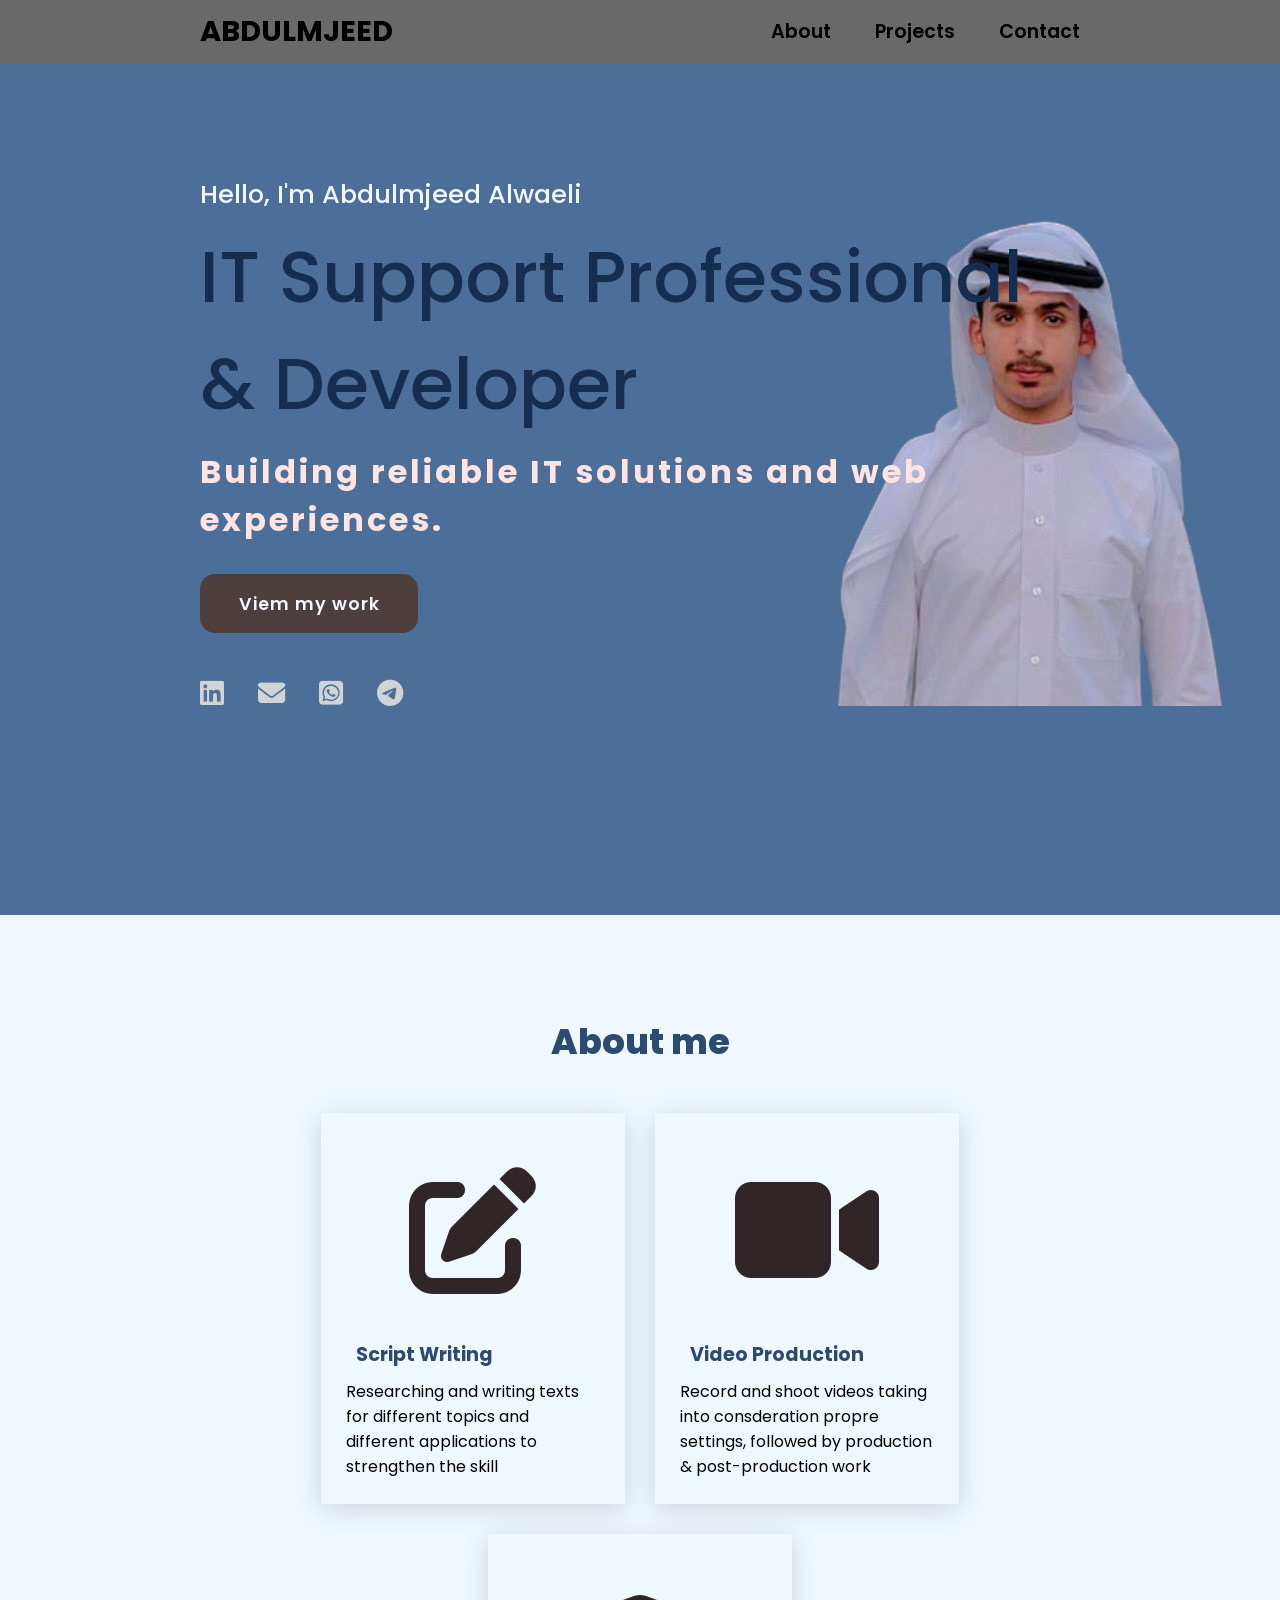
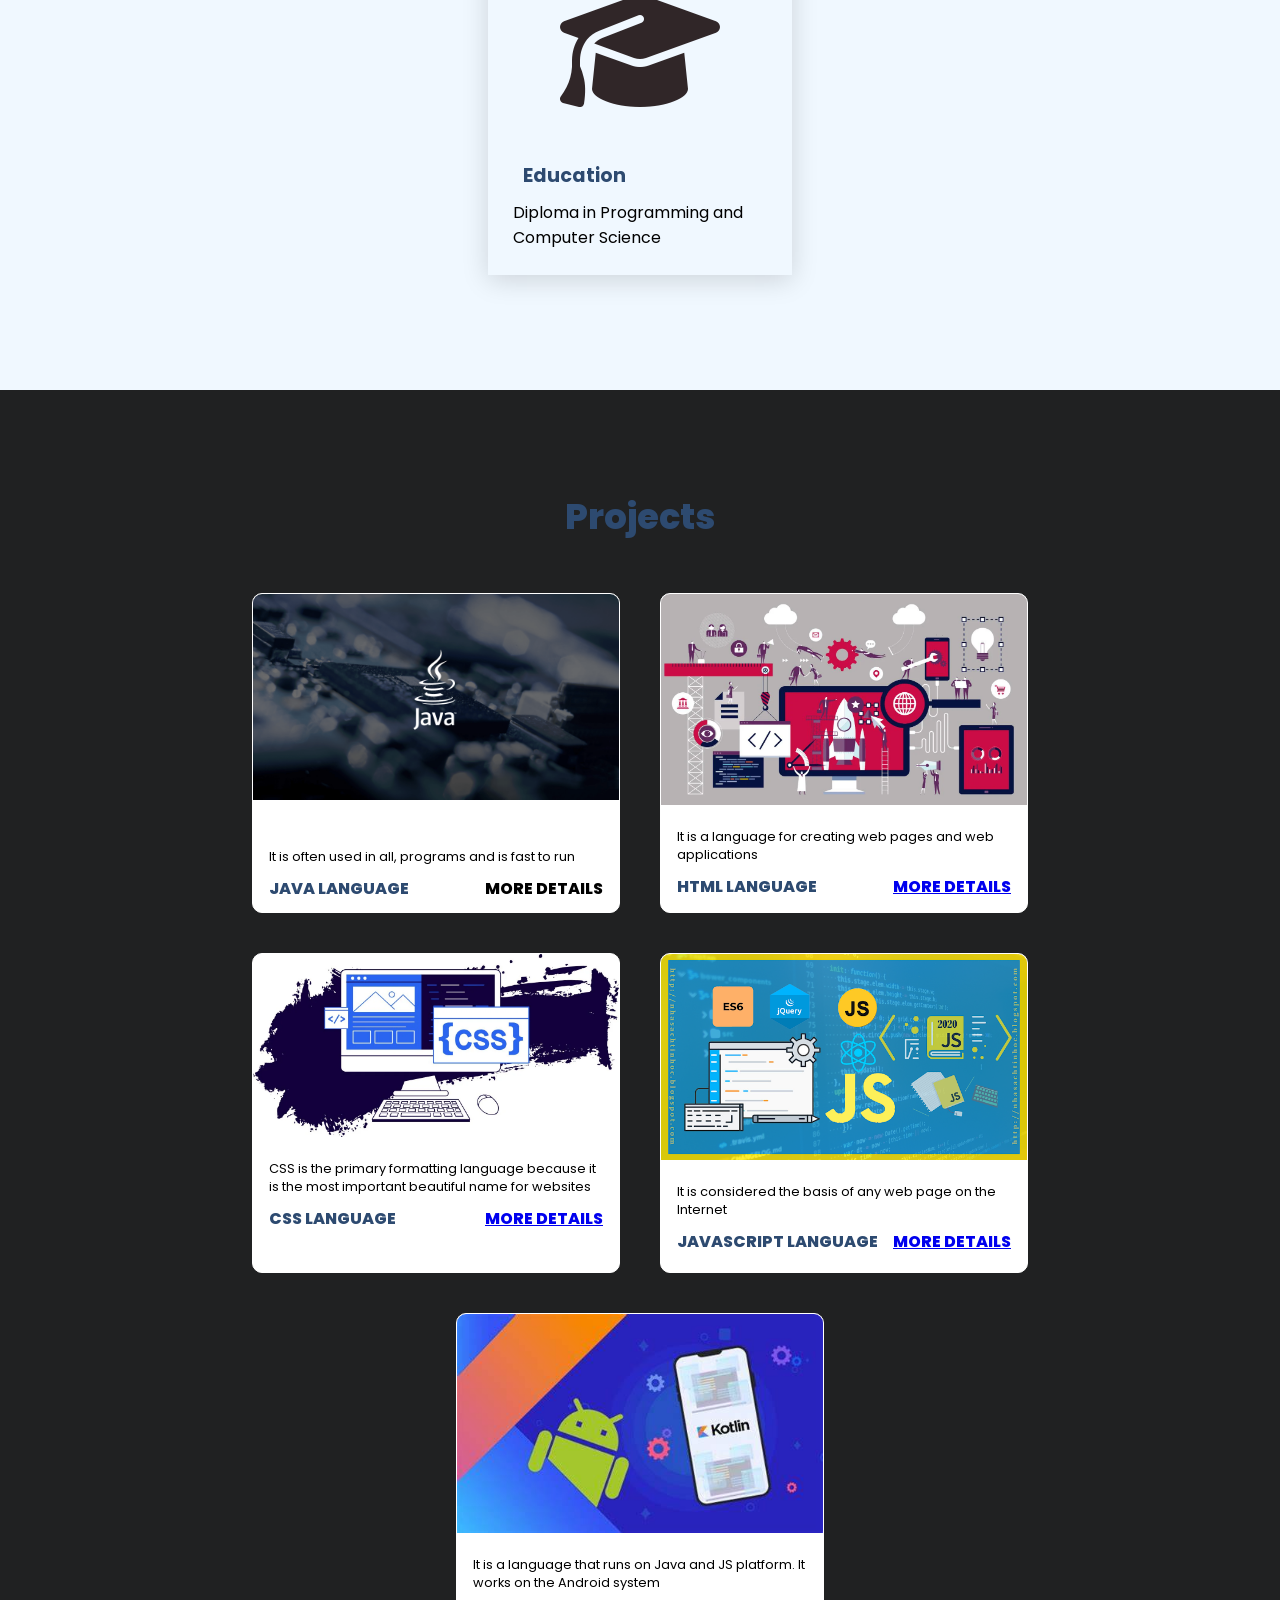
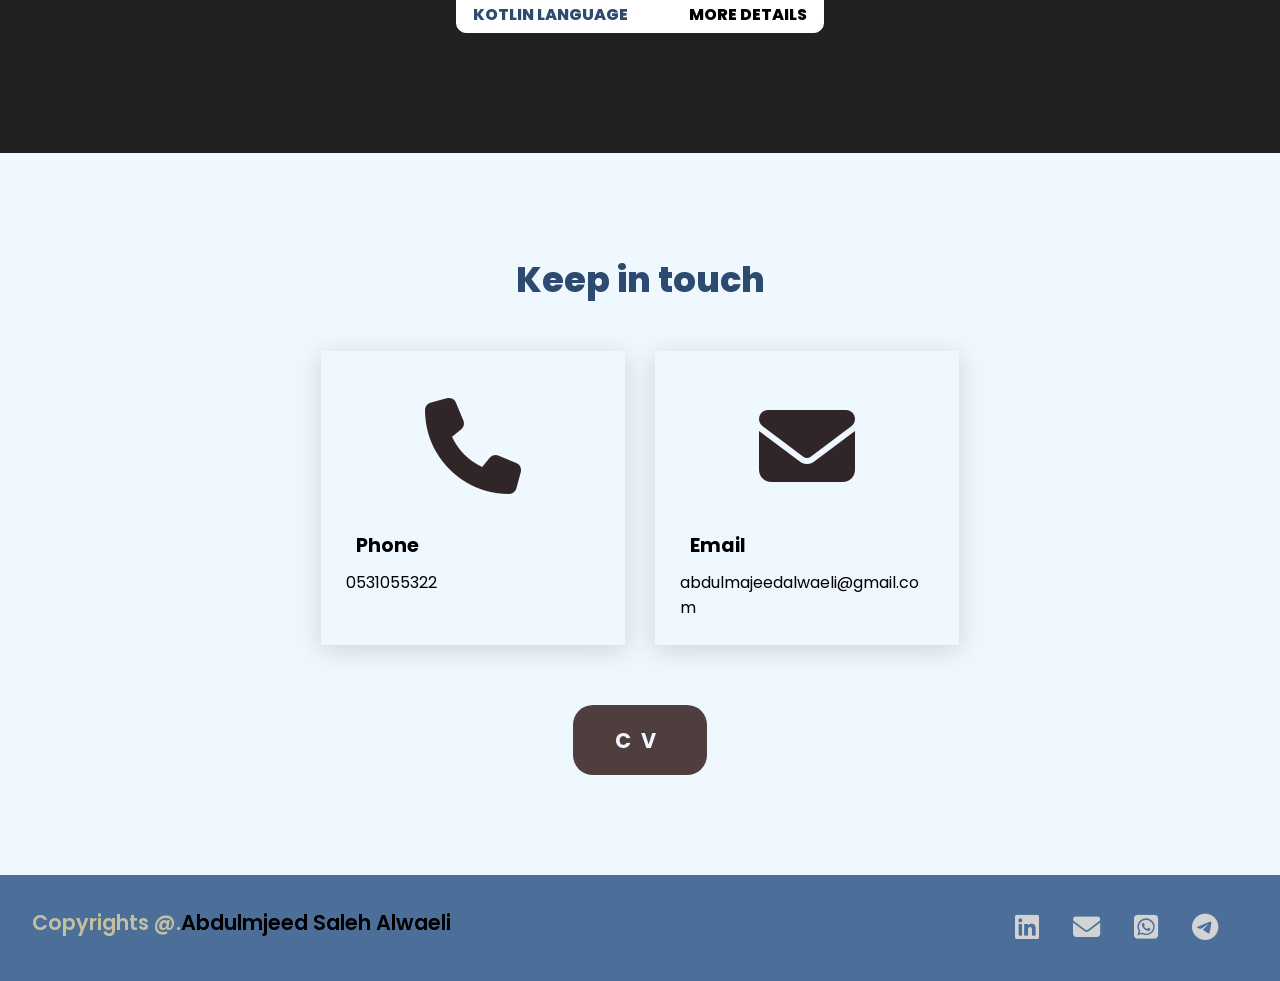
==== index.html @ e703daa0 "Update index.html" ====
<!DOCTYPE html>
<html lang="en">
<head>
    <meta charset="UTF-8">
    <meta name="viewport" content="width=device-width, initial-scale=1.0">
    <link rel="stylesheet" href="https://cdnjs.cloudflare.com/ajax/libs/font-awesome/6.4.2/css/all.min.css">
    <link rel="stylesheet" href="style.css">
    <title>Abdulmjeed</title>
</head>
<body>
    <header>
         <a href="#" class="logo">Abdulmjeed</a>
         <nav class="navigation">
            <a href="#About_me">About</a>
            <a href="#projects">Projects</a>
            <a href="#contact">Contact</a>
         </nav>
    </header>
    <section class="main">
        <br>
        <br>
        <div>
            <br>
            <br>
            <br>
            <h2>Hello, I'm Abdulmjeed Alwaeli<br> <span>IT Support Professional & Developer</span></h2>
            <h3>Building reliable IT solutions and web experiences.</h3>

            <a href="#projects" class="main-btn">Viem my work</a>
            <div class="social-icons">
                <a href="https://www.linkedin.com/in/%D8%B9%D8%A8%D8%AF%D8%A7%D9%84%D9%85%D8%AC%D9%8A%D8%AF-%D8%A7%D9%84%D9%88%D8%A7%D8%A6%D9%84%D9%8A-6238b0213?utm_source=share&utm_campaign=share_via&utm_content=profile&utm_medium=ios_app"><i class="fa-brands fa-linkedin" ></i></a>
                <a href="mailto:abdulmajeedalwaeli@gmail.com"><i class="fa-solid fa-envelope"></i></a>
                <a href="https://iwtsp.com/966531055322"><i class="fa-brands fa-square-whatsapp"></i></a>
                <a href="https://t.me/Abdulmjeed6"><i class="fa-brands fa-telegram"></i></a>
            </div>
            <br>
            <br>
            <br>
            <br>
        </div>
    </section>

    <section class="cards" id="About_me">
        <h2 class="title">About me</h2>
        <div class="content">
            <div class="card">
                <div class="icon">
                    <i class="fas fa-edit"></i>
                </div>
                <div class="info">
                    <h3>Script Writing</h3>
                    <p>Researching and writing texts for different topics and
                         different applications to strengthen the skill
                    </p>
                </div>
            </div>
            <div class="card">
                <div class="icon">
                    <i class="fas fa-video"></i>
                </div>
                <div class="info">
                    <h3>Video Production</h3>
                    <p>Record and shoot videos taking into consderation propre settings,
                        followed by production & post-production work
                    </p>
                </div>
            </div>
            <div class="card">
                <div class="icon">
                    <i class="fas fa-graduation-cap"></i>
                </div>
                <div class="info">
                    <h3>Education</h3>
                    <p>Diploma in Programming and Computer Science</p>
                </div>
            </div>
        </div>
    </section>

    <section class="projects" id="projects">
        <h2 class="title">Projects</h2>
        <div class="content">
            <div class="project-card">
                <div class="project-image">
                    <img src="Java.png"/>
                </div> <br>
                <div class="project-info">
                    <p class="project-category">It is often used in all, programs and is fast to run</p>
                    <strong class="project-title">
                        <span>JAVA language</span>
                        <a href="" class="more-details">More details</a>
                    </strong>
                </div>
            </div>
     
            <div class="project-card">
                <div class="project-image">
                    <img src="kkkkkk.webp"/>
                </div>
                <div class="project-info">
                    <p class="project-category">It is a language for creating web pages and web applications</p>
                    <strong class="project-title">
                        <span>HTML language</span>
                        <a href="https://github.com/Abdulmjee/adbulmjed">More details</a>
                    </strong>
                </div>
            </div>  
            
            <div class="project-card">
                <div class="project-image">
                    <img src="css.webp"/>
                </div>
                <div class="project-info">
                    <p class="project-category">CSS is the primary formatting language because it is the most important beautiful name for websites</p>
                    <strong class="project-title">
                        <span>CSS language</span>
                        <a href="https://github.com/Abdulmjee/adbulmjed">More details</a>
                    </strong>
                </div>
            </div>   
            
            <div class="project-card">
                <div class="project-image">
                    <img src="Js.png"/>
                </div>
                <div class="project-info">
                    <p class="project-category">It is considered the basis of any web page on the Internet</p>
                    <strong class="project-title">
                        <span>JavaScript language</span>
                        <a href="https://github.com/Abdulmjee/adbulmjed">More details</a>
                    </strong>
                </div>
            </div>     
            
            <div class="project-card">
                <div class="project-image">
                    <img src="kot.jpg"/>
                </div>
                <div class="project-info">
                    <p class="project-category">It is a language that runs on Java and JS platform. It works on the Android system</p>
                    <strong class="project-title">
                        <span> Kotlin language</span>
                        <a href="https://stackoverflow.com" class="more-details">More details</a>
                    </strong>
                </div>
            </div>
        </div>
    </section>

    <section class="cards contact" id="contact">
        <h2 class="title">Keep in touch</h2>

        <div class="content">
            <div class="card">
                <div class="icon">
                    <i class="fa-solid fa-phone"></i>
                </div>
                <div class="info">
                    <h3>Phone</h3>
                    <p>0531055322</p>
                </div>
            </div>
            <div class="card">
                <div class="icon">
                    <i class="fas fa-envelope"></i>
                </div>
                <div class="info">
                    <h3>Email</h3>
                    <p>abdulmajeedalwaeli@gmail.com</p>
                </div>
            </div>
        </div>
        <br>
        <div class="cv-btn-wrap">
            <input type="button" id="button" value="CV" class="botton" onclick="openCV()">
        </div>
    </section>

    <footer class="footer">
        <p class="footer-title">Copyrights @.<span>Abdulmjeed Saleh Alwaeli</span></p>
        <div class="social-icons">
            <a href="https://www.linkedin.com/in/%D8%B9%D8%A8%D8%AF%D8%A7%D9%84%D9%85%D8%AC%D9%8A%D8%AF-%D8%A7%D9%84%D9%88%D8%A7%D8%A6%D9%84%D9%8A-6238b0213?utm_source=share&utm_campaign=share_via&utm_content=profile&utm_medium=ios_app"><i class="fa-brands fa-linkedin" ></i></a>
            <a href="mailto:abdulmajeedalwaeli@gmail.com"><i class="fa-solid fa-envelope"></i></a>
            <a href="https://iwtsp.com/966531055322"><i class="fa-brands fa-square-whatsapp"></i></a>
            <a href="https://t.me/Abdulmjeed6"><i class="fa-brands fa-telegram"></i></a>
        </div>
    </footer>

    <!-- النافذة المنبثقة للسيرة الذاتية -->
    <div id="cvModal" onclick="if(event.target===this) closeCV()">
        <div class="cv-box">
            <div class="cv-top-bar">
                <button type="button" class="cv-print-btn" onclick="window.print()">Print / Save PDF</button>
                <span class="cv-close-btn" onclick="closeCV()">&times;</span>
            </div>

            <div class="cv-head">
                <h1>Abdulmajeed Alwaeli</h1>[cite: 1]
                <div class="sub">IT Support Technician | Technical Troubleshooting | Programming</div>[cite: 1]
                <div class="info-line">
                    Riyadh, Saudi Arabia | Mob: +966 531055322 | Email: <a href="mailto:abdulmajeedalwaeli@gmail.com">abdulmajeedalwaeli@gmail.com</a> | LinkedIn: <span style="color: #1a56db; text-decoration: underline;">linkedin.com/Abdulmajeed Alwaeli</span> | Github: <span style="color: #1a56db; text-decoration: underline;">linkedin.com/Abdulmajeed Alwaeli</span> | Personal website: <span style="color: #1a56db; text-decoration: underline;">linkedin.com/Abdulmajeed Alwaeli</span>[cite: 1]
                </div>
            </div>

            <div class="cv-sec">
                <div class="cv-sec-title">Professional Summary</div>[cite: 1]
                <p>
                    IT Support Technician with hands-on experience supporting workplace hardware, software, networks, and end users at Cloud Solution Company in Riyadh. Resolves more than 50 of daily support tickets within agreed service-level agreements (SLAs), while maintaining IT documentation and contributing to infrastructure upgrades. Holds a diploma in Programming and Computer Science and develops applications using Kotlin and Java, with a focus on growing in IT support and software development in Riyadh.[cite: 1]
                </p>
            </div>

            <div class="cv-sec">
                <div class="cv-sec-title">Professional Experience</div>[cite: 1]
                
                <div class="cv-job">IT Support Technician | Cloud Solution Company | Riyadh, Saudi Arabia | April 2025 – Present</div>[cite: 1]
                <ul>
                    <li>Troubleshoot hardware, software, and network issues across departments to restore day-to-day user operations.</li>[cite: 1]
                    <li>Resolve more than 50 of daily support tickets within service-level agreement (SLA) targets, supporting timely issue closure.</li>[cite: 1]
                    <li>Configure user accounts, operating systems, email tools, and enterprise applications to enable employees to work effectively.</li>[cite: 1]
                    <li>Maintain IT support documentation and perform routine system maintenance to support issue tracking and operational continuity.</li>[cite: 1]
                    <li>Participate in IT infrastructure upgrades and coordinate end-user support during system changes.</li>[cite: 1]
                    <li>Monitor IT infrastructure, servers, and network performance using Zabbix and Grafana dashboards to proactively detect and resolve system issues.</li>[cite: 1]
                    <li>Prepare and present weekly and monthly IT performance reports tracking support tickets to improve service delivery using Assyst.</li>[cite: 1]
                </ul>

                <div class="cv-job">Programming & Networking Trainee | Dalil Business Services Company | Riyadh, Saudi Arabia | December 2022 – February 2023</div>[cite: 1]
                <ul>
                    <li>Diagnosed basic network connectivity problems and practiced core networking tasks in a supervised training environment.</li>[cite: 1]
                    <li>Completed practical programming assignments and assisted with system software installation and configuration.</li>[cite: 1]
                </ul>

                <div class="cv-job">Sales Associate – Telecommunications | Al-Masralat Company | Riyadh, Saudi Arabia | December 2017 – January 2019</div>[cite: 1]
                <ul>
                    <li>Assisted retail customers with telecommunications products and mobile services, addressing inquiries and service needs.</li>[cite: 1]
                    <li>Supported daily sales transactions and store operations to keep customer service processes running.</li>[cite: 1]
                </ul>
            </div>

            <div class="cv-sec">
                <div class="cv-sec-title">Education</div>[cite: 1]
                <ul>
                    <li><strong>Diploma in Programming and Computer Science | Prince Sattam bin Abdulaziz University | Riyadh, Saudi Arabia</strong></li>[cite: 1]
                    <li>Applied programming languages in multiple academic projects.</li>[cite: 1]
                </ul>
            </div>

            <div class="cv-sec">
                <div class="cv-sec-title">Professional Training & Certifications</div>[cite: 1]
                <ul>
                    <li><strong>Nexthink Certified IT Support Professional</strong></li>[cite: 1]
                    <li><strong>Android Development with Kotlin (60 Hours)</strong> | Tuwaiq Academy & Ministry of Communications and Information Technology (MCIT)</li>[cite: 1]
                    <li><strong>Volunteer Work</strong> | Prince Sattam bin Abdulaziz University | Received a Certificate of Appreciation for volunteer participation.</li>[cite: 1]
                    <li><strong>Fundamentals of Networking</strong> | Prince Sattam bin Abdulaziz University</li>[cite: 1]
                    <li><strong>Introduction to Programming</strong> | Prince Sattam bin Abdulaziz University</li>[cite: 1]
                    <li><strong>The Saudi Electronic Crimes System</strong> | Imam Abdulrahman Bin Faisal University</li>[cite: 1]
                    <li><strong>Cybersecurity and Protection from Electronic Attacks</strong></li>[cite: 1]
                    <li><strong>Cybersecurity: Concepts and Risks</strong> | University of Bisha</li>[cite: 1]
                    <li><strong>Data Analysis Using Excel</strong> | University of Bisha</li>[cite: 1]
                    <li><strong>Google Applications</strong> | University of Bisha</li>[cite: 1]
                </ul>
            </div>

            <div class="cv-sec">
                <div class="cv-sec-title">Selected Projects</div>[cite: 4]
                <ul>
                    <li><strong>Software Portfolio (GitHub):</strong> Built mobile and desktop applications using Kotlin and Java, focusing on modular code structure, data handling, and version control.</li>[cite: 1, 4]
                    <li><strong>Personal Portfolio Website:</strong> Published a personal project website.</li>[cite: 4]
                </ul>
            </div>

            <div class="cv-sec">
                <div class="cv-sec-title">References</div>[cite: 1]
                <ul>
                    <li><strong>Dr. Mohamed El Shabrawy from Prince Sattam University</strong> | Mobile: 0502308713</li>[cite: 1]
                    <li><strong>Engineer Ahmed from Tawq Academy</strong> | Mobile: 0594273621</li>[cite: 1]
                    <li><strong>Engineer Mohammed Ahmed at Dalil Business Services Company</strong> | Mobile: 0555873010</li>[cite: 1]
                    <li><strong>Professor Muath Al-Qahtani at Wall Street Institute</strong> | Mobile: 0566275739</li>[cite: 1]
                </ul>
            </div>

            <div class="cv-sec">
                <div class="cv-sec-title">Key Skills</div>[cite: 1]
                <ul>
                    <li><strong>IT SUPPORT:</strong> Technical Support | Hardware Troubleshooting | Software Troubleshooting | Network Connectivity | Network Administration | Operating Systems | OS Deployment | User Account Configuration | IT Documentation | System Maintenance | Support Ticket Resolution | SLA Compliance</li>[cite: 1]
                    <li><strong>PROGRAMMING & TOOLS:</strong> Java | Kotlin | Python | JavaScript | HTML | CSS | SQL | Android Studio | Visual Studio Code | Maven | Git | GitHub | Microsoft Office</li>[cite: 1]
                    <li><strong>SYSTEM MONITORING:</strong> Zabbix | Grafana | System Health & Performance Tracking</li>[cite: 1]
                    <li><strong>PROFESSIONAL:</strong> Problem Solving | Teamwork | Technical Communication | Team Leadership | Adaptability</li>[cite: 1]
                </ul>
            </div>

            <div class="cv-sec">
                <div class="cv-sec-title">Languages</div>[cite: 1]
                <ul>
                    <li><strong>Arabic</strong></li>[cite: 1]
                    <li><strong>English</strong></li>[cite: 1]
                </ul>
            </div>
        </div>
    </div>

    <script>
        function openCV() {
            document.getElementById("cvModal").style.display = "block";
            document.body.style.overflow = "hidden";
        }

        function closeCV() {
            document.getElementById("cvModal").style.display = "none";
            document.body.style.overflow = "auto";
        }
    </script>
</body>
</html>
---- style.css ----
@import url('https://fonts.googleapis.com/css2?family=Poppins:ital,wght@0,100;0,200;0,300;0,400;0,500;0,600;0,700;0,800;0,900;1,100;1,200;1,300;1,400;1,500;1,600;1,700;1,800;1,900&display=swap');

body{
    background-color: #4c6f9a;
}

*{
    font-family: 'Poppins', sans-serif;
    margin: 0;
    padding: 0;
    box-sizing: border-box;
    scroll-behavior: smooth;
}

header{
    background-color: dimgray;
    width: 100%;
    position: fixed;
    z-index: 999;
    display: flex;
    justify-content: space-between;
    align-items: center;
    padding: 10px 200px;
}

.logo{
    text-decoration: none;
    color: black;
    text-transform: uppercase;
    font-weight: 700;
    font-size: 1.8em;
}

.navigation a{
    color: black;
    text-decoration: none;
    font-size: 1.2em;
    font-weight: 600;
    padding-left: 40px;
}

.navigation a:hover{
    color: aquamarine;
}

section{
    padding: 100px 200px;
}

.main{
    width: 100%;
    min-height: 10vh;
    display: flex;
    align-items: center;
    background: url(mmdd.png) no-repeat;
    background-position: right center;
    background-attachment: fixed;
}

.main h2{
    color: aliceblue;
    font-size: 1.6em;
    font-weight: 500;
}

.main h2 span{
    display: inline-block;
    margin-top: 10px;
    color: #152e4f;
    font-size: 2.8em;
    font-weight: 500;
}

.main h3{
    color: mistyrose;
    font-size: 2em;
    font-weight: 700;
    letter-spacing: 3px;
    margin-top: 10px;
    margin-bottom: 30px;
}

.main-btn{
    color: aliceblue;
    background-color: rgb(78, 62, 62);
    text-decoration: none;
    font-size: 1.1em;
    font-weight: 600;
    display: inline-block;
    padding: 0.9375em 2.1875em;
    letter-spacing: 1px;
    border-radius: 15px;
    margin-bottom: 40px;
    transition: 0.10s ease;
}

.main-btn:hover{
    background-color: rgb(48, 38, 40);
    transform: scale(1.1);
}

.social-icons a{
    color: #d1d3d5;
    font-size: 1.7em;
    padding-right: 30px;
}

.cv-btn-wrap{
    display: flex;
    justify-content: center;
    margin-top: 20px;
}

.botton{
    text-decoration: none;
    text-transform: uppercase;
    color: aliceblue;
    background-color: rgb(78, 62, 62);
    font-size: 1.3em;
    font-weight: 700;
    display: inline-block;
    padding: 0.9375em 2em;
    letter-spacing: 10px;
    border-radius: 20px;
    border: none;
    cursor: pointer;
    transition: 0.3s ease;
}

.botton:hover{
    background-color: rgb(48, 38, 40);
    transform: scale(1.1);
}

.cards{
    background-color: aliceblue;
}

.title{
    display: flex;
    justify-content: center;
    color: #2d4a70;
    font-size: 2.2em;
    font-weight: 800;
    margin-bottom: 30px;
}

.content{
    display: flex;
    justify-content: center;
    flex-direction: row;
    flex-wrap: wrap;
}

.card{
    background-color: aliceblue;
    width: 19em;
    box-shadow: 0 5px 25px rgba(1 1 1 / 15%);
    padding: 25px;
    margin: 15px;
    transition: 0.7s ease;
}

.card:hover{
    transform: scale(1.1);
}

.icon{
    color: rgb(48, 38, 40);
    font-size: 8em;
    text-align: center;
}

.info h3{
    color: #2d4a70;
    font-size: 1.2em;
    font-weight: 700;
    margin: 10px;
}

.projects{
    background-color: #202122;
}

.projects .content{
    margin-top: 30px;
}

.project-card{
    background-color: #fff;
    border: 1px solid #fff;
    height: 20em;
    width: 23em;
    overflow: hidden;
    border-radius: 10px;
    margin: 20px;
    transition: 0.7s ease;
}

.project-card:hover{
    transform: scale(1.1);
}

.project-card:hover .project-image{
    opacity: 0.9;
}

.project-image img{
    width: 100%;
}

.project-info{
    padding: 1em;
}

.project-category{
    font-size: 0.8em;
    color: black;
}

.project-title{
    color: #2d4a70;
    display: flex;
    justify-content: space-between;
    text-transform: uppercase;
    font-weight: 800;
    margin-top: 10px;
}

.more-details{
    color: black;
    text-decoration: none;
}

.more-details:hover{
    color: aquamarine;
}

.contact .icon {
    font-size: 6em;
}

.contact .info h3{
    color: #000;
}

.contact .info p{
    font-size: 1em;
    word-break: break-word;
}

.footer{
    color: rgb(193, 193, 162);
    padding: 2em;
    display: flex;
    justify-content: space-between;
}

.footer-title{
    font-size: 1.3em;
    font-weight: 600;
}

.footer-title span{
    color: black;
}

/* ====== تنسيق النافذة المنبثقة للسيرة الذاتية ====== */
#cvModal {
    display: none;
    position: fixed;
    z-index: 99999;
    left: 0;
    top: 0;
    width: 100%;
    height: 100%;
    background-color: rgba(0, 0, 0, 0.8);
    overflow-y: auto;
    padding: 30px 15px;
}

#cvModal .cv-box {
    background-color: #ffffff;
    color: #111111;
    max-width: 820px;
    margin: 0 auto;
    padding: 35px 45px;
    border-radius: 8px;
    box-shadow: 0 10px 30px rgba(0,0,0,0.4);
    text-align: left;
    line-height: 1.5;
}

#cvModal .cv-box * {
    font-family: 'Segoe UI', Tahoma, Geneva, Verdana, sans-serif;
}

.cv-top-bar {
    display: flex;
    justify-content: space-between;
    align-items: center;
    margin-bottom: 15px;
}

.cv-print-btn {
    background-color: rgb(78, 62, 62);
    color: #fff;
    border: none;
    padding: 8px 16px;
    border-radius: 6px;
    font-size: 13px;
    font-weight: bold;
    cursor: pointer;
}

.cv-print-btn:hover {
    background-color: rgb(48, 38, 40);
}

.cv-close-btn {
    font-size: 32px;
    font-weight: bold;
    color: #444;
    cursor: pointer;
    line-height: 1;
}

.cv-close-btn:hover {
    color: #000;
}

.cv-head {
    text-align: center;
    margin-bottom: 15px;
}

.cv-head h1 {
    margin: 0 0 4px 0;
    font-size: 22px;
    color: #000;
}

.cv-head .sub {
    font-weight: bold;
    font-size: 13.5px;
    margin-bottom: 4px;
}

.cv-head .info-line {
    font-size: 12.5px;
    font-weight: bold;
}

.cv-head a {
    color: #1a56db;
    text-decoration: underline;
}

.cv-sec {
    margin-top: 14px;
}

.cv-sec-title {
    font-size: 13.5px;
    font-weight: bold;
    text-transform: uppercase;
    border-bottom: 1.5px solid #000;
    padding-bottom: 2px;
    margin-bottom: 8px;
}

#cvModal p {
    margin: 0 0 8px 0;
    font-size: 13px;
    text-align: justify;
}

.cv-job {
    font-weight: bold;
    font-size: 13px;
    margin-top: 6px;
    margin-bottom: 3px;
}

#cvModal ul {
    margin: 0 0 8px 0;
    padding-left: 22px;
}

#cvModal li {
    font-size: 12.8px;
    margin-bottom: 3px;
}

@media print {
    @page {
        margin: 12mm;
    }

    html, body {
        background: #ffffff !important;
        margin: 0 !important;
        padding: 0 !important;
        height: auto !important;
        overflow: visible !important;
    }

    header, section, footer {
        display: none !important;
    }

    #cvModal {
        display: block !important;
        position: static !important;
        width: 100% !important;
        height: auto !important;
        background: #ffffff !important;
        padding: 0 !important;
        margin: 0 !important;
        overflow: visible !important;
    }

    #cvModal .cv-box {
        box-shadow: none !important;
        border-radius: 0 !important;
        padding: 0 !important;
        margin: 0 !important;
        max-width: 100% !important;
        width: 100% !important;
    }

    .cv-top-bar {
        display: none !important;
    }
}

@media (max-width:1023px){
    header{
       padding: 12px 20px; 
    }

    .navigation a{
        padding-left: 10px;
    }
    .title{
        font-size: 1.8em;
    }

    section{
        padding: 80px 20px;
    }

    .main-content h2{
        font-size: 1em;
    }

    .main-content h3{
        font-size: 1.6em;
    }

    .contact{
        flex-direction: column;
        align-items: center;
    }
}

@media (max-width:641px){
    body{
        font-size: 12px;
    }

    .main-content h2{
        font-size: 0.8em;
    }

    .main-content h3{
        font-size: 1.4em;
    }

    #cvModal .cv-box {
        padding: 20px;
    }
}

@media (max-width:300px){
    body{
        font-size: 10px;
    }

    .main-content h2{
        font-size: 0.6em;
    }

    .main-content h3{
        font-size: 1.1em;
    }
}
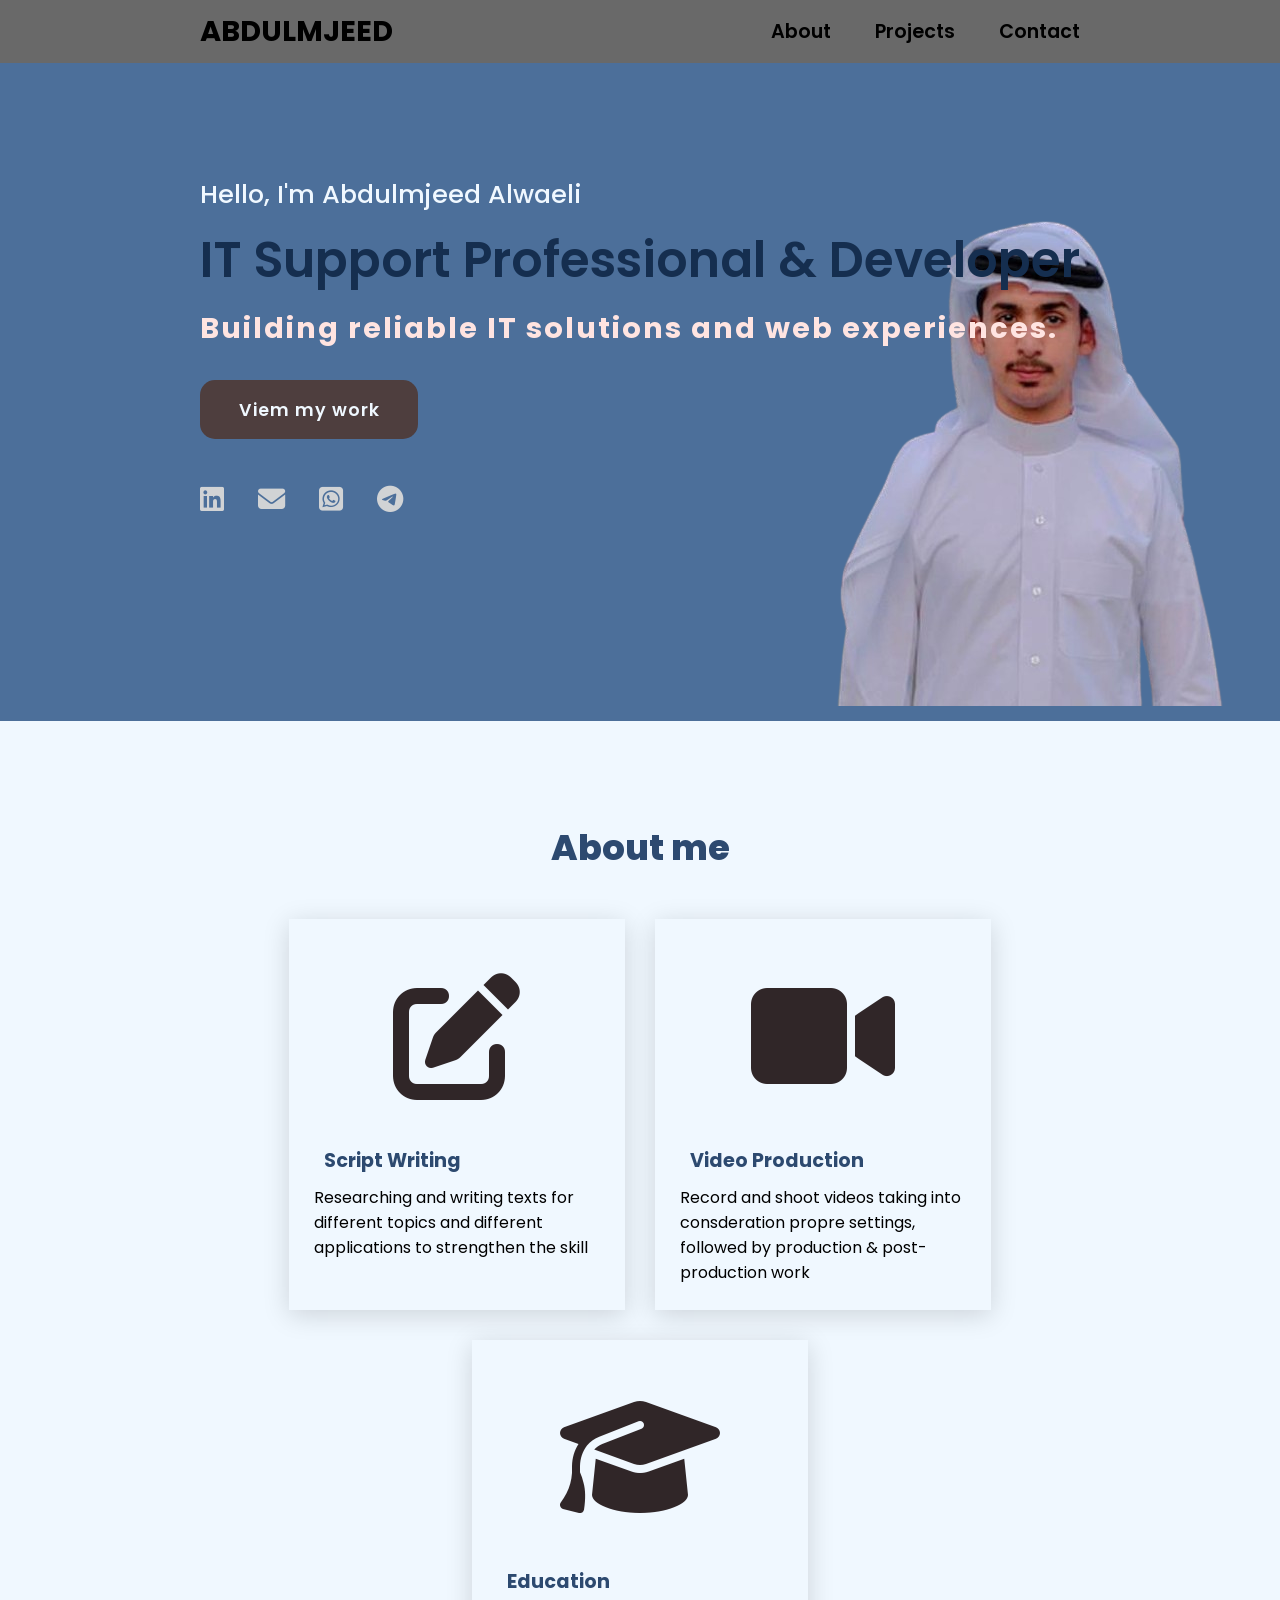
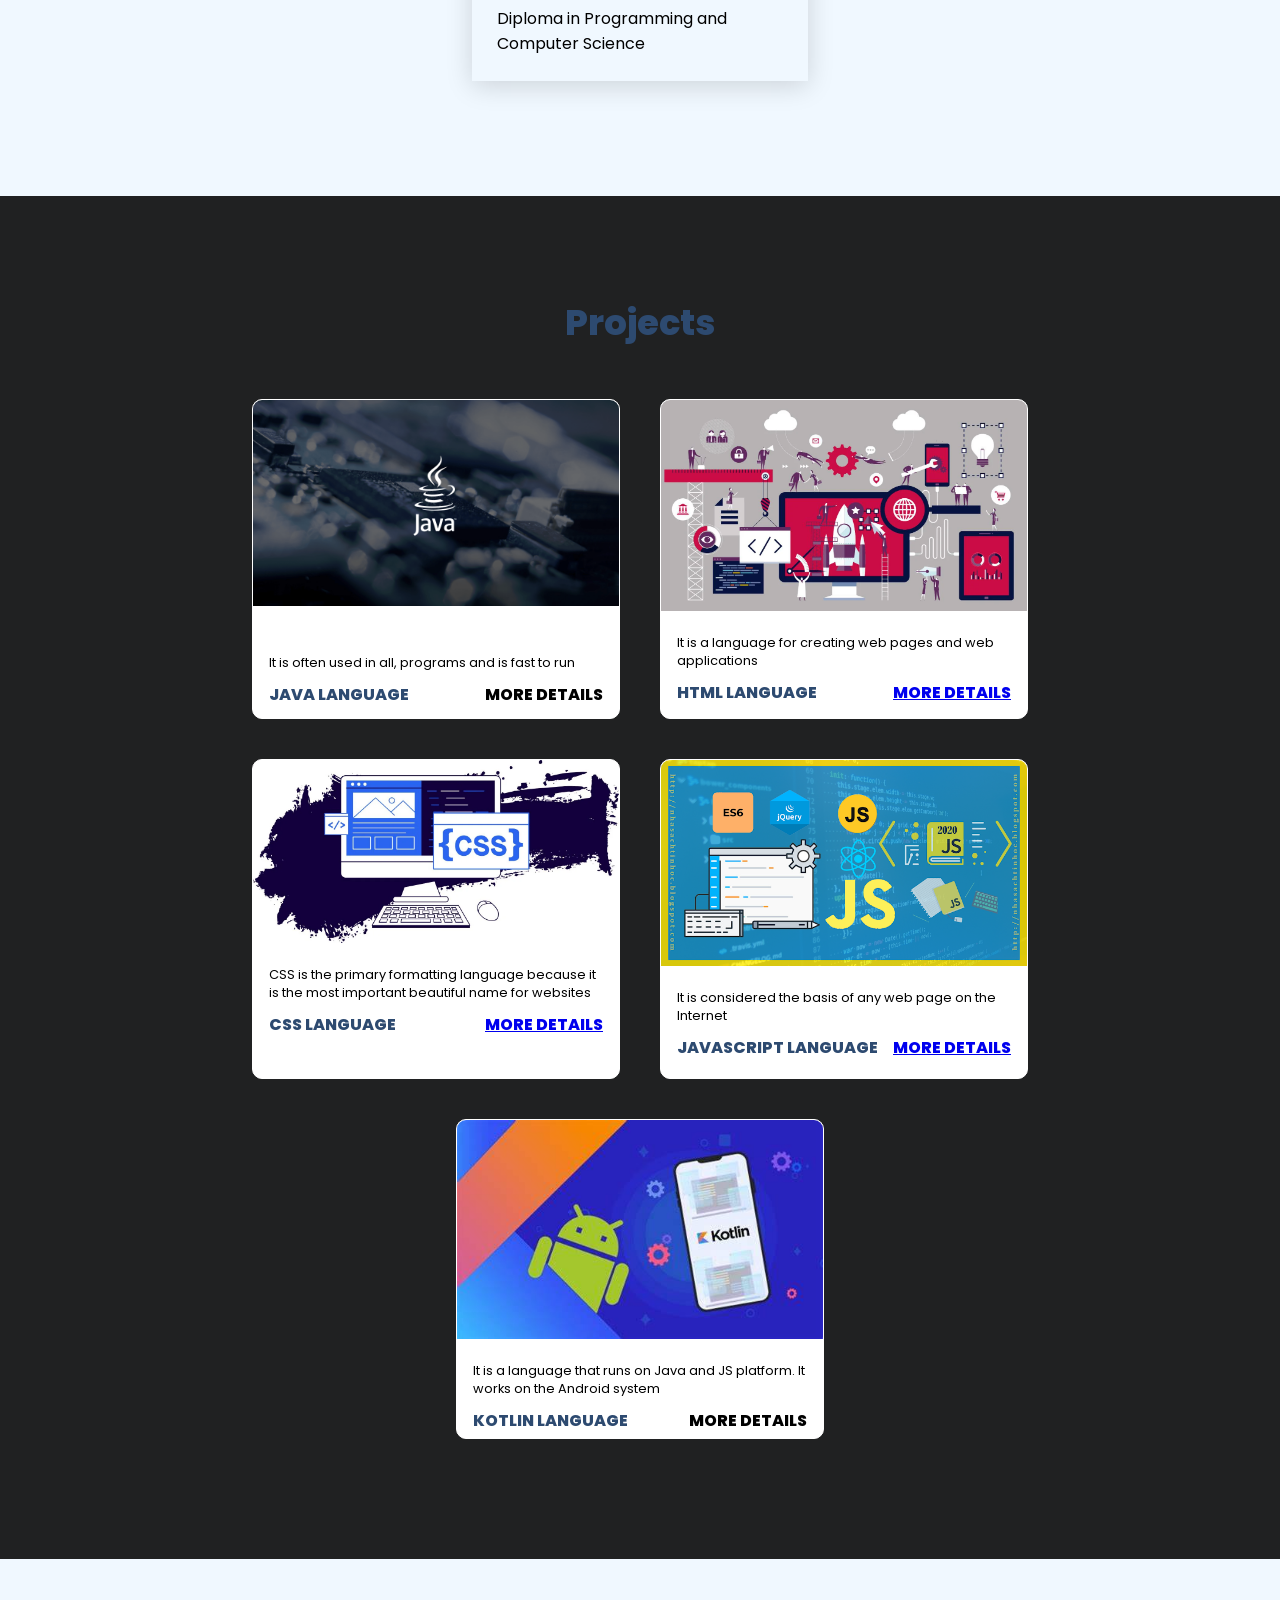
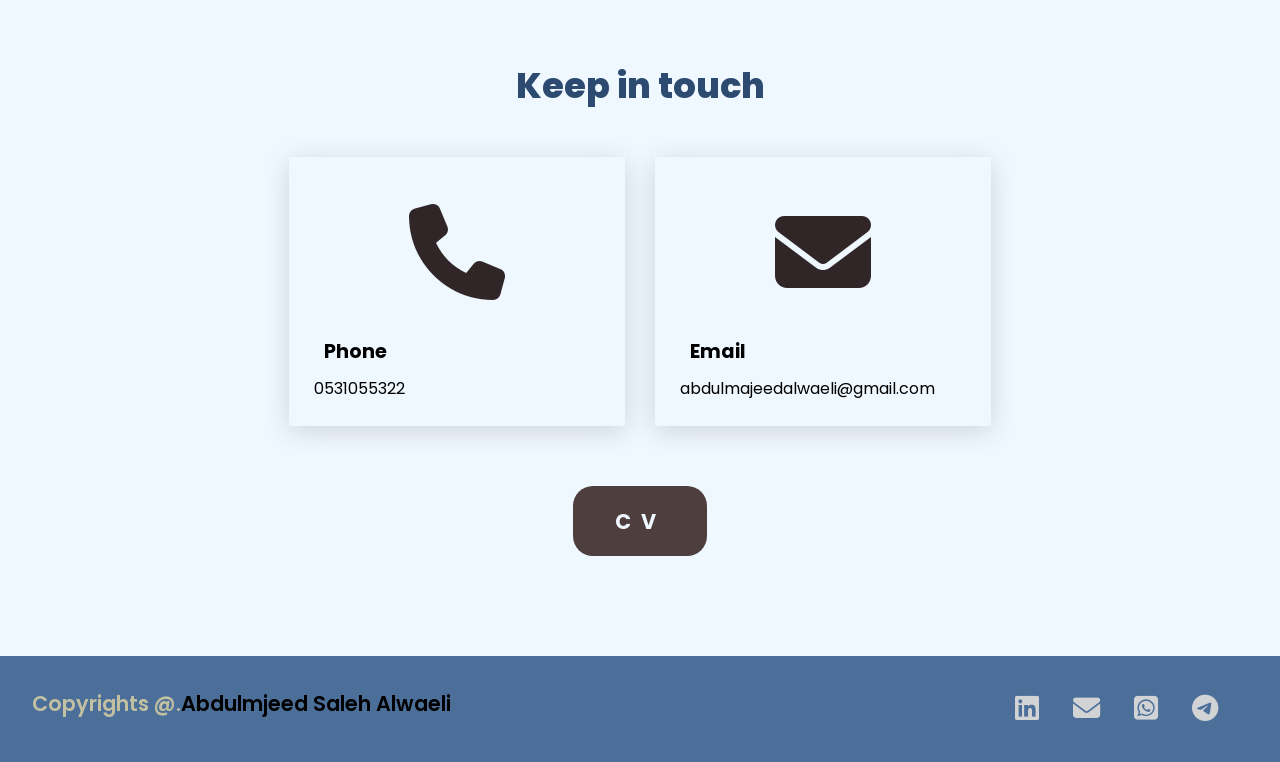
==== commit be442ea7: "Update index.html" ====
--- a/index.html
+++ b/index.html
@@ -195,104 +195,104 @@
             </div>
 
             <div class="cv-head">
-                <h1>Abdulmajeed Alwaeli</h1>[cite: 1]
-                <div class="sub">IT Support Technician | Technical Troubleshooting | Programming</div>[cite: 1]
+                <h1>Abdulmajeed Alwaeli</h1>
+                <div class="sub">IT Support Technician | Technical Troubleshooting | Programming</div>
                 <div class="info-line">
-                    Riyadh, Saudi Arabia | Mob: +966 531055322 | Email: <a href="mailto:abdulmajeedalwaeli@gmail.com">abdulmajeedalwaeli@gmail.com</a> | LinkedIn: <span style="color: #1a56db; text-decoration: underline;">linkedin.com/Abdulmajeed Alwaeli</span> | Github: <span style="color: #1a56db; text-decoration: underline;">linkedin.com/Abdulmajeed Alwaeli</span> | Personal website: <span style="color: #1a56db; text-decoration: underline;">linkedin.com/Abdulmajeed Alwaeli</span>[cite: 1]
-                </div>
-            </div>
-
-            <div class="cv-sec">
-                <div class="cv-sec-title">Professional Summary</div>[cite: 1]
+                    Riyadh, Saudi Arabia | Mob: +966 531055322 | Email: <a href="mailto:abdulmajeedalwaeli@gmail.com">abdulmajeedalwaeli@gmail.com</a> | LinkedIn: <span style="color: #1a56db; text-decoration: underline;">linkedin.com/Abdulmajeed Alwaeli</span> | Github: <span style="color: #1a56db; text-decoration: underline;">linkedin.com/Abdulmajeed Alwaeli</span> | Personal website: <span style="color: #1a56db; text-decoration: underline;">linkedin.com/Abdulmajeed Alwaeli</span>
+                </div>
+            </div>
+
+            <div class="cv-sec">
+                <div class="cv-sec-title">Professional Summary</div>
                 <p>
-                    IT Support Technician with hands-on experience supporting workplace hardware, software, networks, and end users at Cloud Solution Company in Riyadh. Resolves more than 50 of daily support tickets within agreed service-level agreements (SLAs), while maintaining IT documentation and contributing to infrastructure upgrades. Holds a diploma in Programming and Computer Science and develops applications using Kotlin and Java, with a focus on growing in IT support and software development in Riyadh.[cite: 1]
+                    IT Support Technician with hands-on experience supporting workplace hardware, software, networks, and end users at Cloud Solution Company in Riyadh. Resolves more than 50 of daily support tickets within agreed service-level agreements (SLAs), while maintaining IT documentation and contributing to infrastructure upgrades. Holds a diploma in Programming and Computer Science and develops applications using Kotlin and Java, with a focus on growing in IT support and software development in Riyadh.
                 </p>
             </div>
 
             <div class="cv-sec">
-                <div class="cv-sec-title">Professional Experience</div>[cite: 1]
+                <div class="cv-sec-title">Professional Experience</div>
                 
-                <div class="cv-job">IT Support Technician | Cloud Solution Company | Riyadh, Saudi Arabia | April 2025 – Present</div>[cite: 1]
-                <ul>
-                    <li>Troubleshoot hardware, software, and network issues across departments to restore day-to-day user operations.</li>[cite: 1]
-                    <li>Resolve more than 50 of daily support tickets within service-level agreement (SLA) targets, supporting timely issue closure.</li>[cite: 1]
-                    <li>Configure user accounts, operating systems, email tools, and enterprise applications to enable employees to work effectively.</li>[cite: 1]
-                    <li>Maintain IT support documentation and perform routine system maintenance to support issue tracking and operational continuity.</li>[cite: 1]
-                    <li>Participate in IT infrastructure upgrades and coordinate end-user support during system changes.</li>[cite: 1]
-                    <li>Monitor IT infrastructure, servers, and network performance using Zabbix and Grafana dashboards to proactively detect and resolve system issues.</li>[cite: 1]
-                    <li>Prepare and present weekly and monthly IT performance reports tracking support tickets to improve service delivery using Assyst.</li>[cite: 1]
-                </ul>
-
-                <div class="cv-job">Programming & Networking Trainee | Dalil Business Services Company | Riyadh, Saudi Arabia | December 2022 – February 2023</div>[cite: 1]
-                <ul>
-                    <li>Diagnosed basic network connectivity problems and practiced core networking tasks in a supervised training environment.</li>[cite: 1]
-                    <li>Completed practical programming assignments and assisted with system software installation and configuration.</li>[cite: 1]
-                </ul>
-
-                <div class="cv-job">Sales Associate – Telecommunications | Al-Masralat Company | Riyadh, Saudi Arabia | December 2017 – January 2019</div>[cite: 1]
-                <ul>
-                    <li>Assisted retail customers with telecommunications products and mobile services, addressing inquiries and service needs.</li>[cite: 1]
-                    <li>Supported daily sales transactions and store operations to keep customer service processes running.</li>[cite: 1]
-                </ul>
-            </div>
-
-            <div class="cv-sec">
-                <div class="cv-sec-title">Education</div>[cite: 1]
-                <ul>
-                    <li><strong>Diploma in Programming and Computer Science | Prince Sattam bin Abdulaziz University | Riyadh, Saudi Arabia</strong></li>[cite: 1]
-                    <li>Applied programming languages in multiple academic projects.</li>[cite: 1]
-                </ul>
-            </div>
-
-            <div class="cv-sec">
-                <div class="cv-sec-title">Professional Training & Certifications</div>[cite: 1]
-                <ul>
-                    <li><strong>Nexthink Certified IT Support Professional</strong></li>[cite: 1]
-                    <li><strong>Android Development with Kotlin (60 Hours)</strong> | Tuwaiq Academy & Ministry of Communications and Information Technology (MCIT)</li>[cite: 1]
-                    <li><strong>Volunteer Work</strong> | Prince Sattam bin Abdulaziz University | Received a Certificate of Appreciation for volunteer participation.</li>[cite: 1]
-                    <li><strong>Fundamentals of Networking</strong> | Prince Sattam bin Abdulaziz University</li>[cite: 1]
-                    <li><strong>Introduction to Programming</strong> | Prince Sattam bin Abdulaziz University</li>[cite: 1]
-                    <li><strong>The Saudi Electronic Crimes System</strong> | Imam Abdulrahman Bin Faisal University</li>[cite: 1]
-                    <li><strong>Cybersecurity and Protection from Electronic Attacks</strong></li>[cite: 1]
-                    <li><strong>Cybersecurity: Concepts and Risks</strong> | University of Bisha</li>[cite: 1]
-                    <li><strong>Data Analysis Using Excel</strong> | University of Bisha</li>[cite: 1]
-                    <li><strong>Google Applications</strong> | University of Bisha</li>[cite: 1]
-                </ul>
-            </div>
-
-            <div class="cv-sec">
-                <div class="cv-sec-title">Selected Projects</div>[cite: 4]
-                <ul>
-                    <li><strong>Software Portfolio (GitHub):</strong> Built mobile and desktop applications using Kotlin and Java, focusing on modular code structure, data handling, and version control.</li>[cite: 1, 4]
-                    <li><strong>Personal Portfolio Website:</strong> Published a personal project website.</li>[cite: 4]
-                </ul>
-            </div>
-
-            <div class="cv-sec">
-                <div class="cv-sec-title">References</div>[cite: 1]
-                <ul>
-                    <li><strong>Dr. Mohamed El Shabrawy from Prince Sattam University</strong> | Mobile: 0502308713</li>[cite: 1]
-                    <li><strong>Engineer Ahmed from Tawq Academy</strong> | Mobile: 0594273621</li>[cite: 1]
-                    <li><strong>Engineer Mohammed Ahmed at Dalil Business Services Company</strong> | Mobile: 0555873010</li>[cite: 1]
-                    <li><strong>Professor Muath Al-Qahtani at Wall Street Institute</strong> | Mobile: 0566275739</li>[cite: 1]
-                </ul>
-            </div>
-
-            <div class="cv-sec">
-                <div class="cv-sec-title">Key Skills</div>[cite: 1]
-                <ul>
-                    <li><strong>IT SUPPORT:</strong> Technical Support | Hardware Troubleshooting | Software Troubleshooting | Network Connectivity | Network Administration | Operating Systems | OS Deployment | User Account Configuration | IT Documentation | System Maintenance | Support Ticket Resolution | SLA Compliance</li>[cite: 1]
-                    <li><strong>PROGRAMMING & TOOLS:</strong> Java | Kotlin | Python | JavaScript | HTML | CSS | SQL | Android Studio | Visual Studio Code | Maven | Git | GitHub | Microsoft Office</li>[cite: 1]
-                    <li><strong>SYSTEM MONITORING:</strong> Zabbix | Grafana | System Health & Performance Tracking</li>[cite: 1]
-                    <li><strong>PROFESSIONAL:</strong> Problem Solving | Teamwork | Technical Communication | Team Leadership | Adaptability</li>[cite: 1]
-                </ul>
-            </div>
-
-            <div class="cv-sec">
-                <div class="cv-sec-title">Languages</div>[cite: 1]
-                <ul>
-                    <li><strong>Arabic</strong></li>[cite: 1]
-                    <li><strong>English</strong></li>[cite: 1]
+                <div class="cv-job">IT Support Technician | Cloud Solution Company | Riyadh, Saudi Arabia | April 2025 – Present</div>
+                <ul>
+                    <li>Troubleshoot hardware, software, and network issues across departments to restore day-to-day user operations.</li>
+                    <li>Resolve more than 50 of daily support tickets within service-level agreement (SLA) targets, supporting timely issue closure.</li>
+                    <li>Configure user accounts, operating systems, email tools, and enterprise applications to enable employees to work effectively.</li>
+                    <li>Maintain IT support documentation and perform routine system maintenance to support issue tracking and operational continuity.</li>
+                    <li>Participate in IT infrastructure upgrades and coordinate end-user support during system changes.</li>
+                    <li>Monitor IT infrastructure, servers, and network performance using Zabbix and Grafana dashboards to proactively detect and resolve system issues.</li>
+                    <li>Prepare and present weekly and monthly IT performance reports tracking support tickets to improve service delivery using Assyst.</li>
+                </ul>
+
+                <div class="cv-job">Programming & Networking Trainee | Dalil Business Services Company | Riyadh, Saudi Arabia | December 2022 – February 2023</div>
+                <ul>
+                    <li>Diagnosed basic network connectivity problems and practiced core networking tasks in a supervised training environment.</li>
+                    <li>Completed practical programming assignments and assisted with system software installation and configuration.</li>
+                </ul>
+
+                <div class="cv-job">Sales Associate – Telecommunications | Al-Masralat Company | Riyadh, Saudi Arabia | December 2017 – January 2019</div>
+                <ul>
+                    <li>Assisted retail customers with telecommunications products and mobile services, addressing inquiries and service needs.</li>
+                    <li>Supported daily sales transactions and store operations to keep customer service processes running.</li>
+                </ul>
+            </div>
+
+            <div class="cv-sec">
+                <div class="cv-sec-title">Education</div>
+                <ul>
+                    <li><strong>Diploma in Programming and Computer Science | Prince Sattam bin Abdulaziz University | Riyadh, Saudi Arabia</strong></li>
+                    <li>Applied programming languages in multiple academic projects.</li>
+                </ul>
+            </div>
+
+            <div class="cv-sec">
+                <div class="cv-sec-title">Professional Training & Certifications</div>
+                <ul>
+                    <li><strong>Nexthink Certified IT Support Professional</strong></li>
+                    <li><strong>Android Development with Kotlin (60 Hours)</strong> | Tuwaiq Academy & Ministry of Communications and Information Technology (MCIT)</li>
+                    <li><strong>Volunteer Work</strong> | Prince Sattam bin Abdulaziz University | Received a Certificate of Appreciation for volunteer participation.</li>
+                    <li><strong>Fundamentals of Networking</strong> | Prince Sattam bin Abdulaziz University</li>
+                    <li><strong>Introduction to Programming</strong> | Prince Sattam bin Abdulaziz University</li>
+                    <li><strong>The Saudi Electronic Crimes System</strong> | Imam Abdulrahman Bin Faisal University</li>
+                    <li><strong>Cybersecurity and Protection from Electronic Attacks</strong></li>
+                    <li><strong>Cybersecurity: Concepts and Risks</strong> | University of Bisha</li>
+                    <li><strong>Data Analysis Using Excel</strong> | University of Bisha</li>
+                    <li><strong>Google Applications</strong> | University of Bisha</li>
+                </ul>
+            </div>
+
+            <div class="cv-sec">
+                <div class="cv-sec-title">Selected Projects</div>
+                <ul>
+                    <li><strong>Software Portfolio (GitHub):</strong> Built mobile and desktop applications using Kotlin and Java, focusing on modular code structure, data handling, and version control.</li>
+                    <li><strong>Personal Portfolio Website:</strong> Published a personal project website.</li>
+                </ul>
+            </div>
+
+            <div class="cv-sec">
+                <div class="cv-sec-title">References</div>
+                <ul>
+                    <li><strong>Dr. Mohamed El Shabrawy from Prince Sattam University</strong> | Mobile: 0502308713</li>
+                    <li><strong>Engineer Ahmed from Tawq Academy</strong> | Mobile: 0594273621</li>
+                    <li><strong>Engineer Mohammed Ahmed at Dalil Business Services Company</strong> | Mobile: 0555873010</li>
+                    <li><strong>Professor Muath Al-Qahtani at Wall Street Institute</strong> | Mobile: 0566275739</li>
+                </ul>
+            </div>
+
+            <div class="cv-sec">
+                <div class="cv-sec-title">Key Skills</div>
+                <ul>
+                    <li><strong>IT SUPPORT:</strong> Technical Support | Hardware Troubleshooting | Software Troubleshooting | Network Connectivity | Network Administration | Operating Systems | OS Deployment | User Account Configuration | IT Documentation | System Maintenance | Support Ticket Resolution | SLA Compliance</li>
+                    <li><strong>PROGRAMMING & TOOLS:</strong> Java | Kotlin | Python | JavaScript | HTML | CSS | SQL | Android Studio | Visual Studio Code | Maven | Git | GitHub | Microsoft Office</li>
+                    <li><strong>SYSTEM MONITORING:</strong> Zabbix | Grafana | System Health & Performance Tracking</li>
+                    <li><strong>PROFESSIONAL:</strong> Problem Solving | Teamwork | Technical Communication | Team Leadership | Adaptability</li>
+                </ul>
+            </div>
+
+            <div class="cv-sec">
+                <div class="cv-sec-title">Languages</div>
+                <ul>
+                    <li><strong>Arabic</strong></li>
+                    <li><strong>English</strong></li>
                 </ul>
             </div>
         </div>
--- a/style.css
+++ b/style.css
@@ -67,15 +67,15 @@
     display: inline-block;
     margin-top: 10px;
     color: #152e4f;
-    font-size: 2.8em;
-    font-weight: 500;
+    font-size: 1.9em;
+    font-weight: 600;
 }
 
 .main h3{
     color: mistyrose;
-    font-size: 2em;
+    font-size: 1.8em;
     font-weight: 700;
-    letter-spacing: 3px;
+    letter-spacing: 2px;
     margin-top: 10px;
     margin-bottom: 30px;
 }
@@ -154,7 +154,7 @@
 
 .card{
     background-color: aliceblue;
-    width: 19em;
+    width: 21em;
     box-shadow: 0 5px 25px rgba(1 1 1 / 15%);
     padding: 25px;
     margin: 15px;
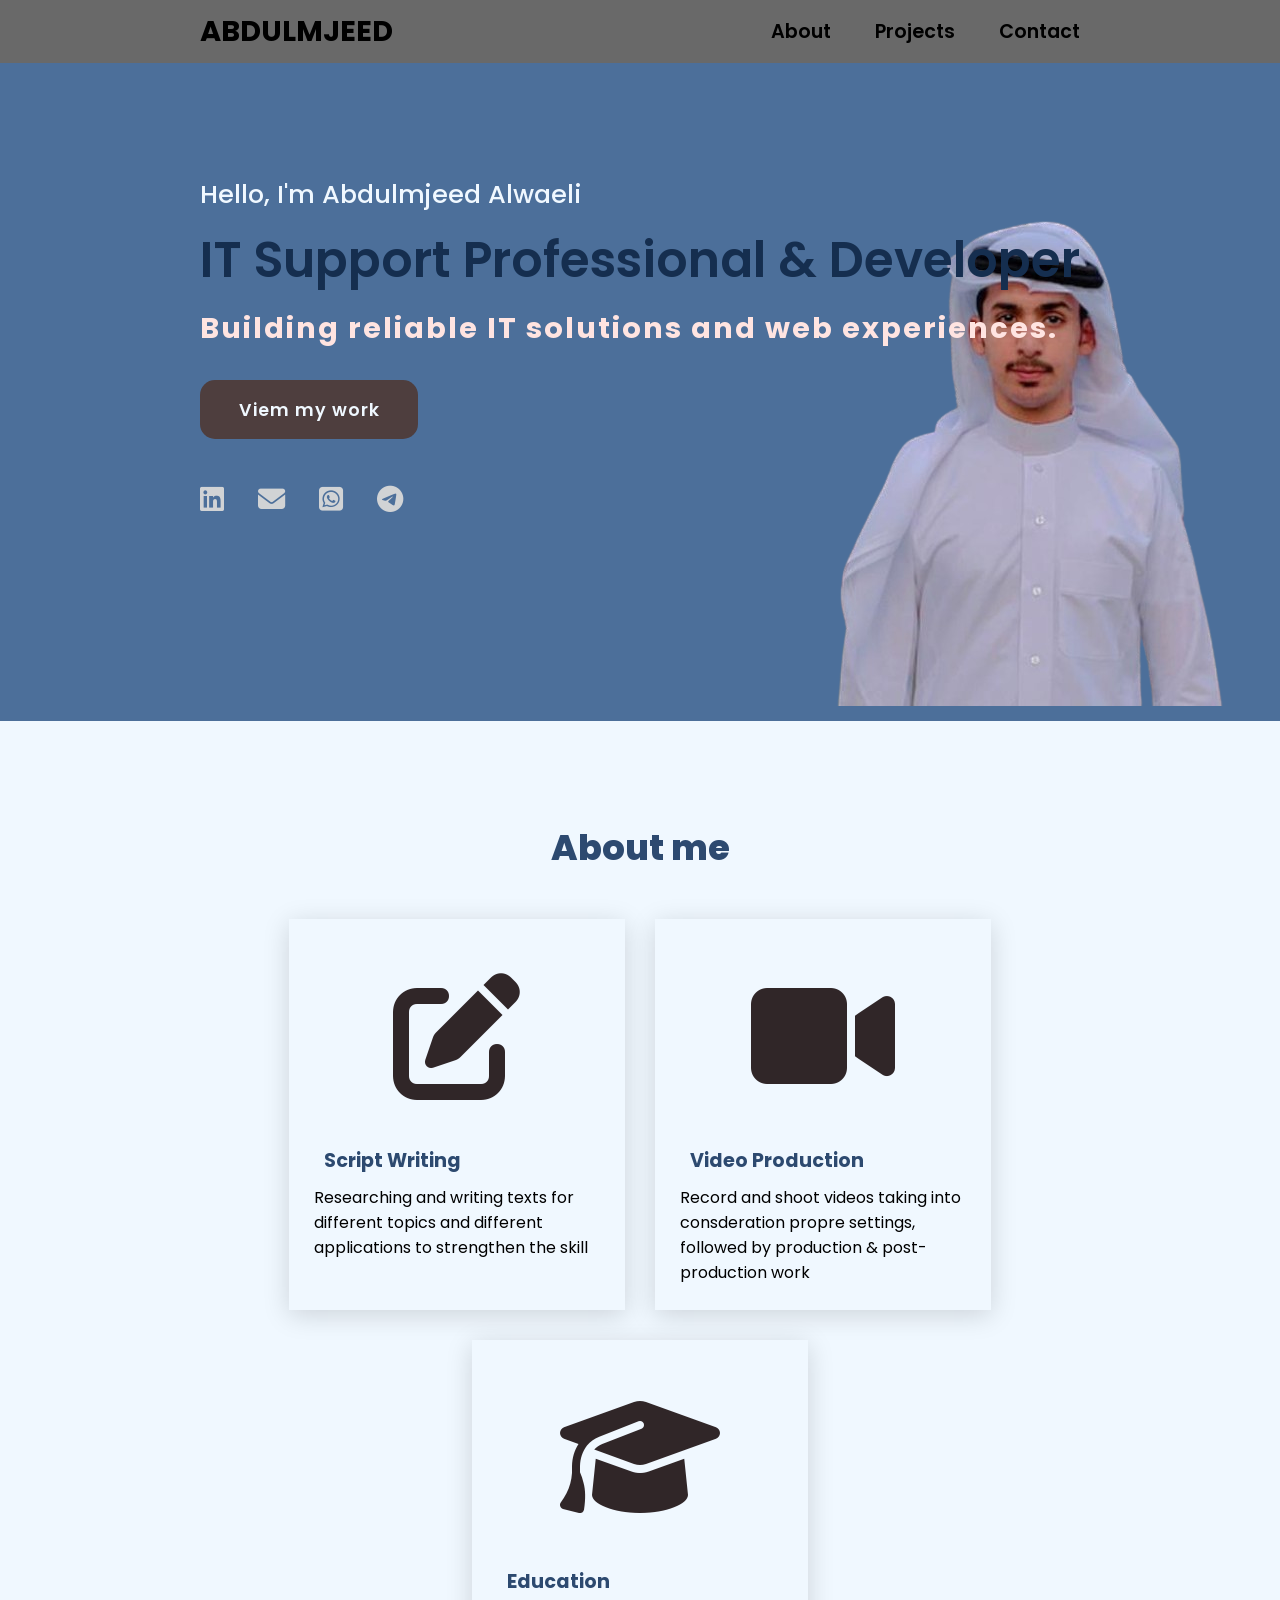
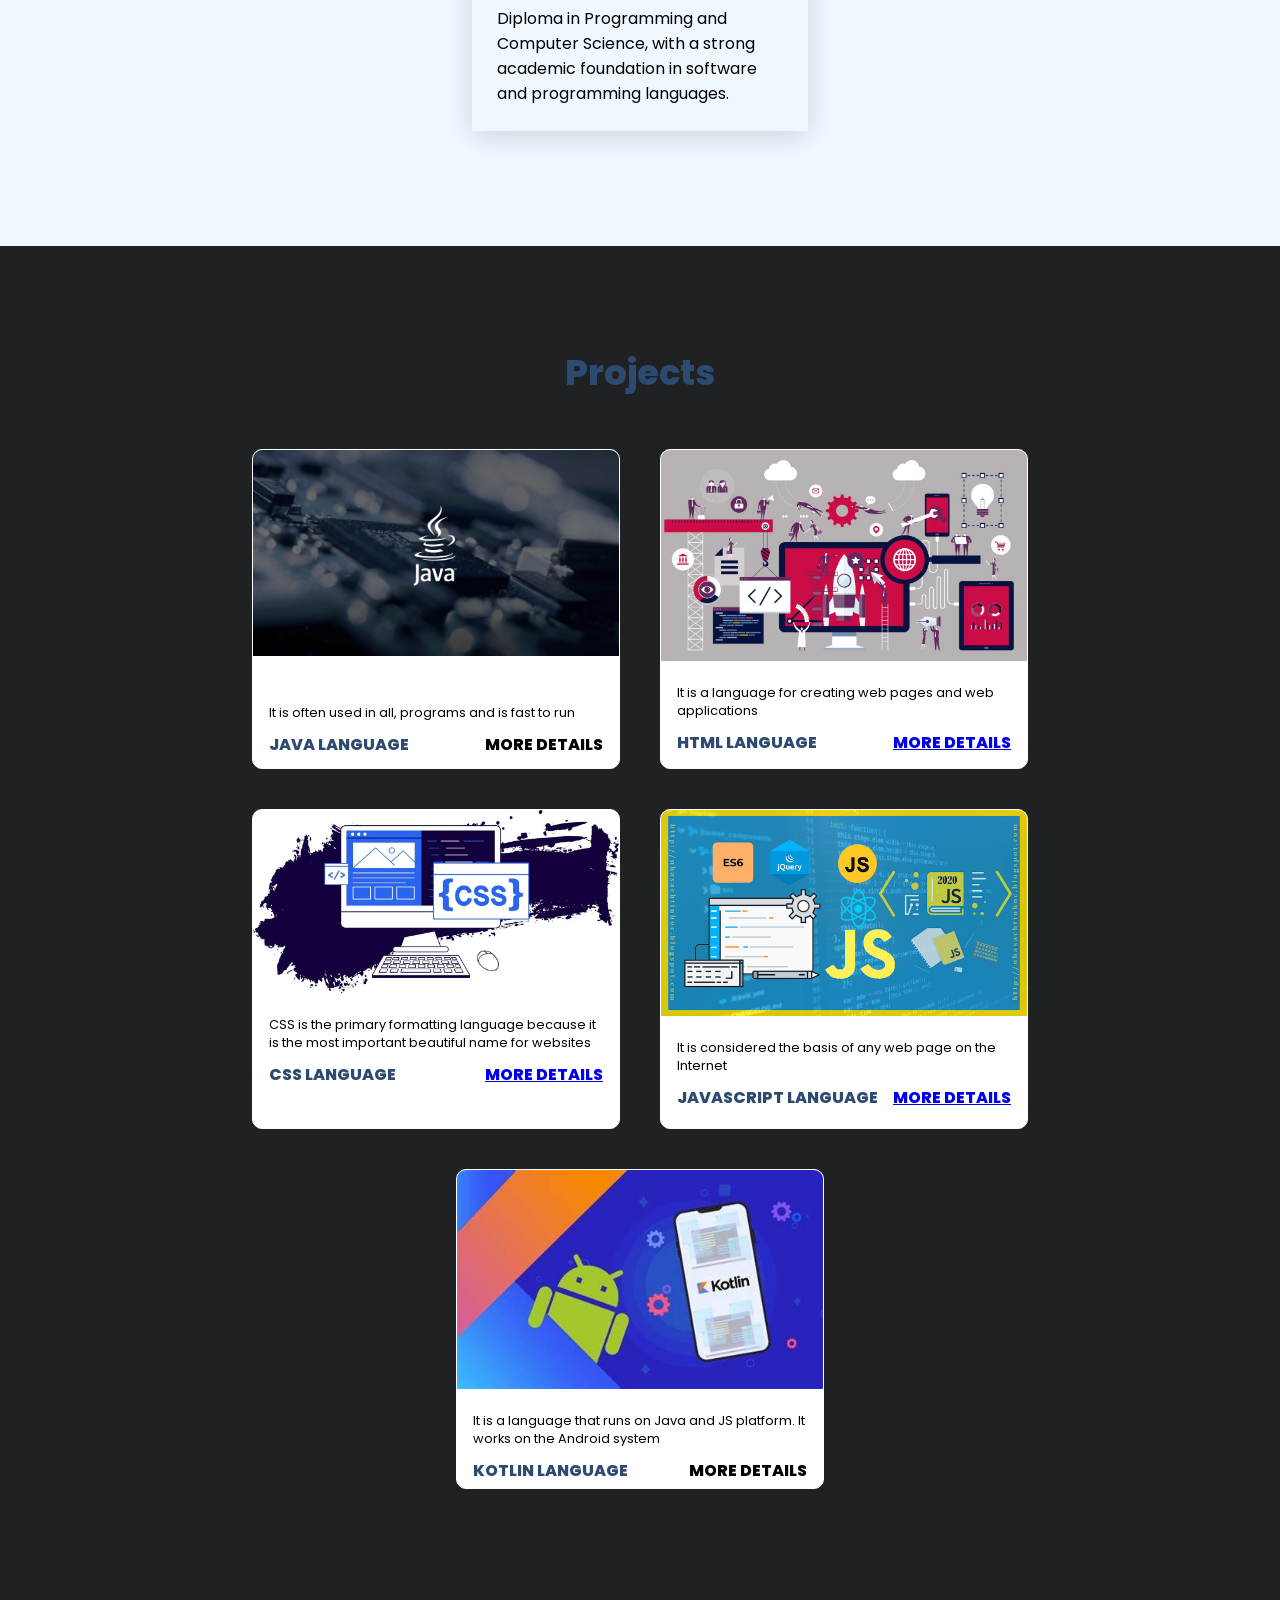
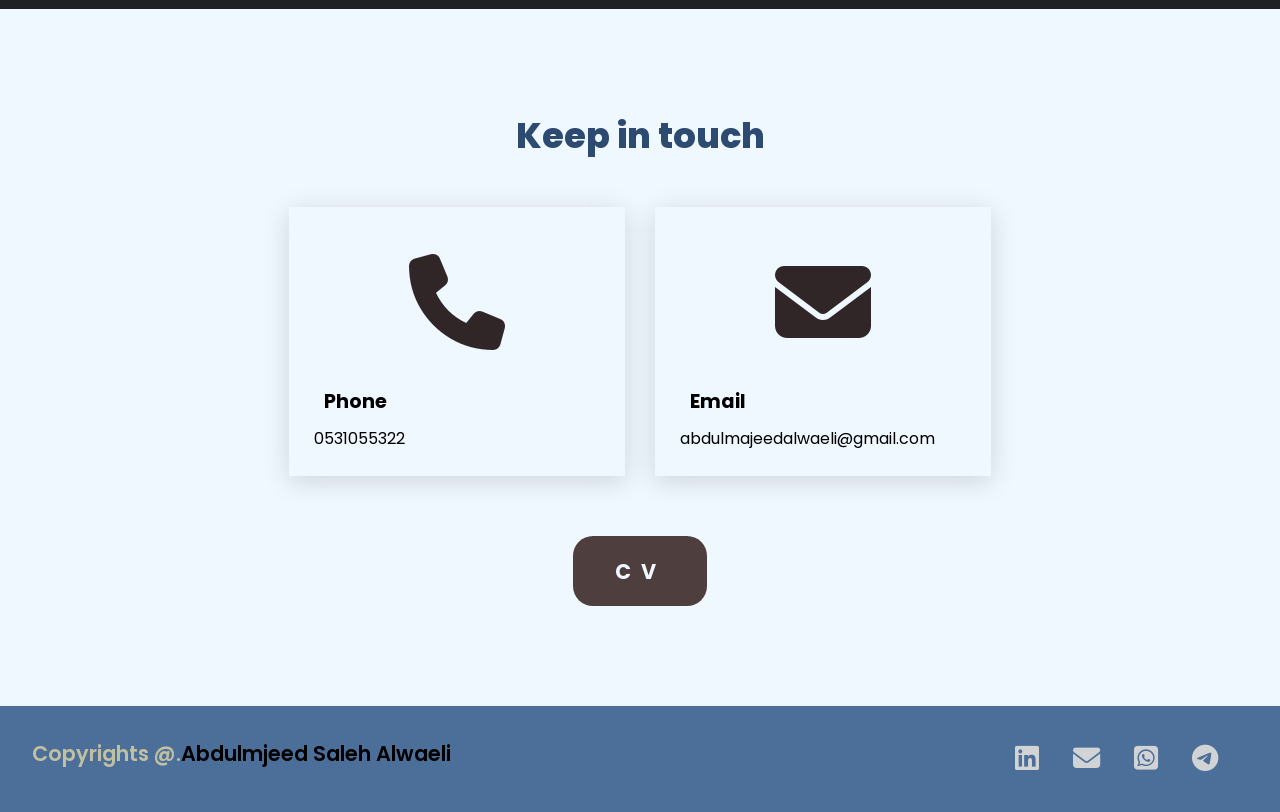
==== commit f31ef6c0: "Update index.html" ====
--- a/index.html
+++ b/index.html
@@ -71,7 +71,7 @@
                 </div>
                 <div class="info">
                     <h3>Education</h3>
-                    <p>Diploma in Programming and Computer Science</p>
+                    <p>Diploma in Programming and Computer Science, with a strong academic foundation in software and programming languages.</p>
                 </div>
             </div>
         </div>
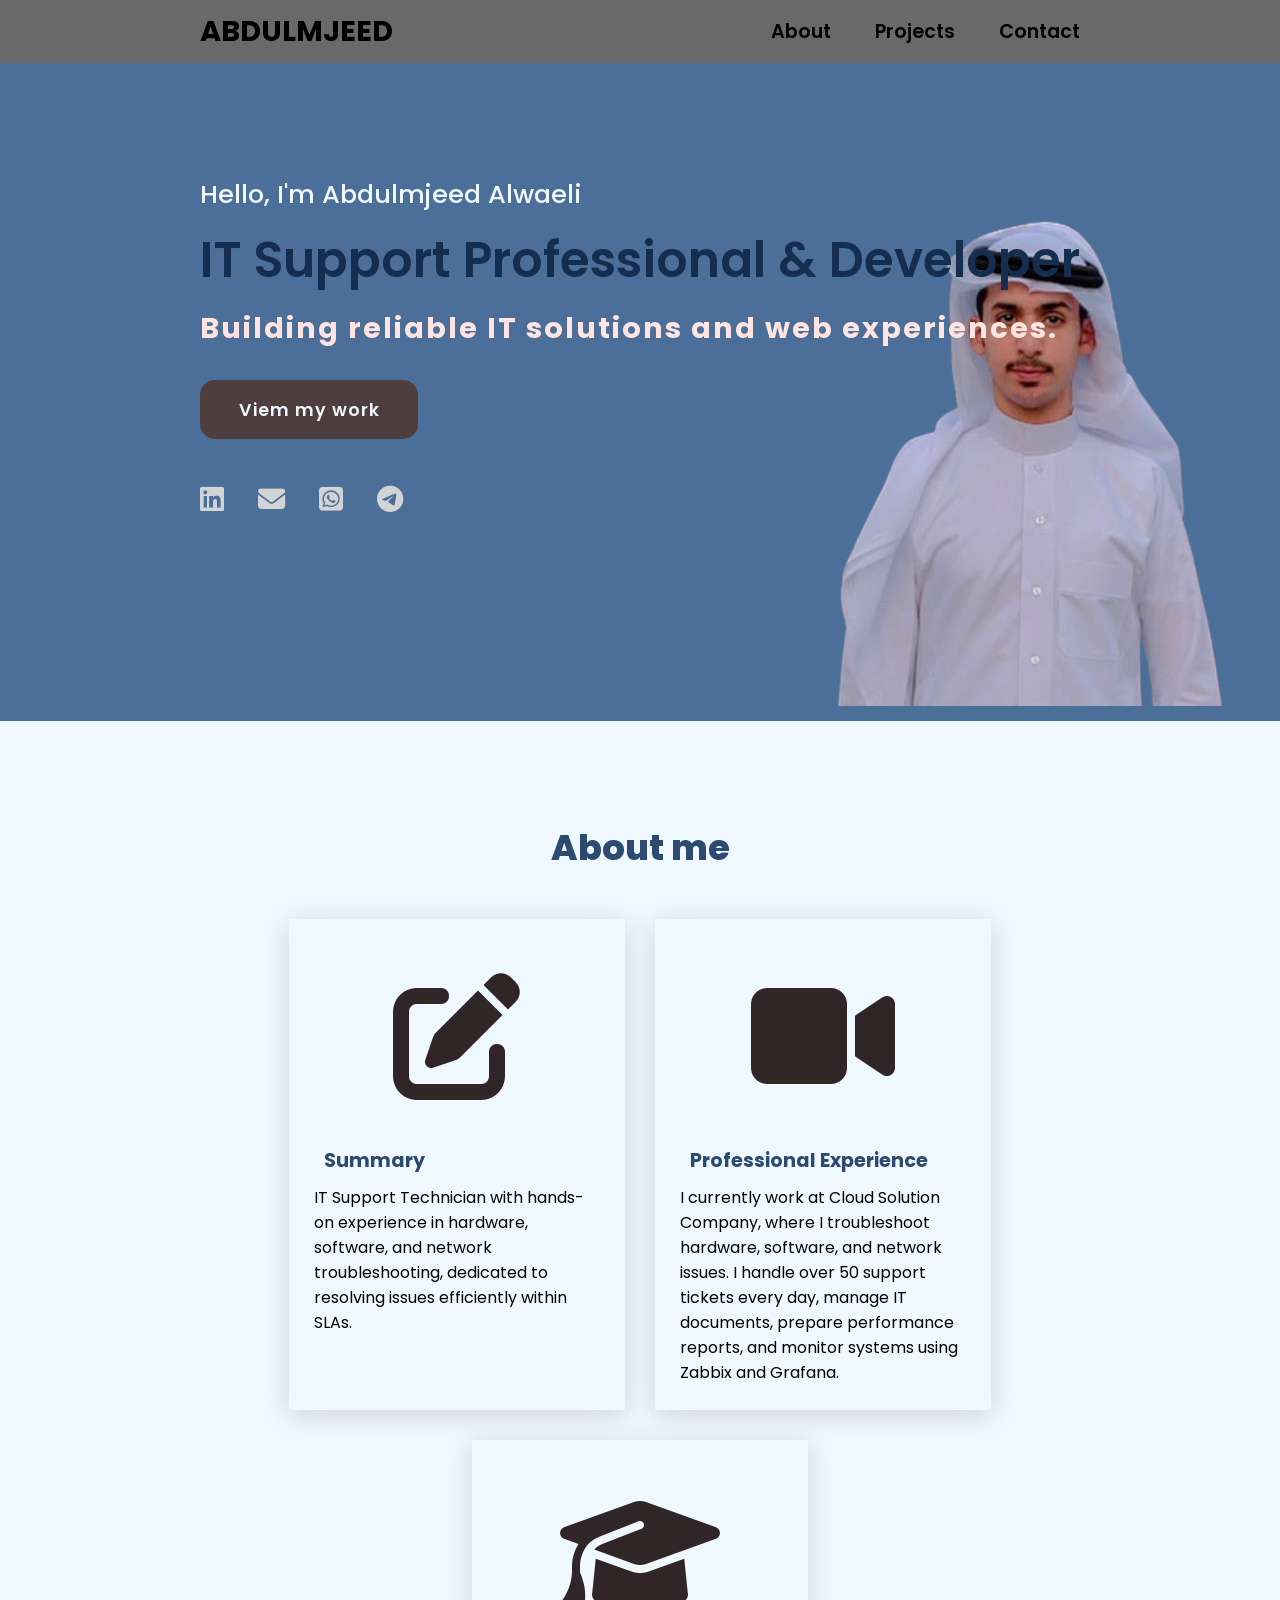
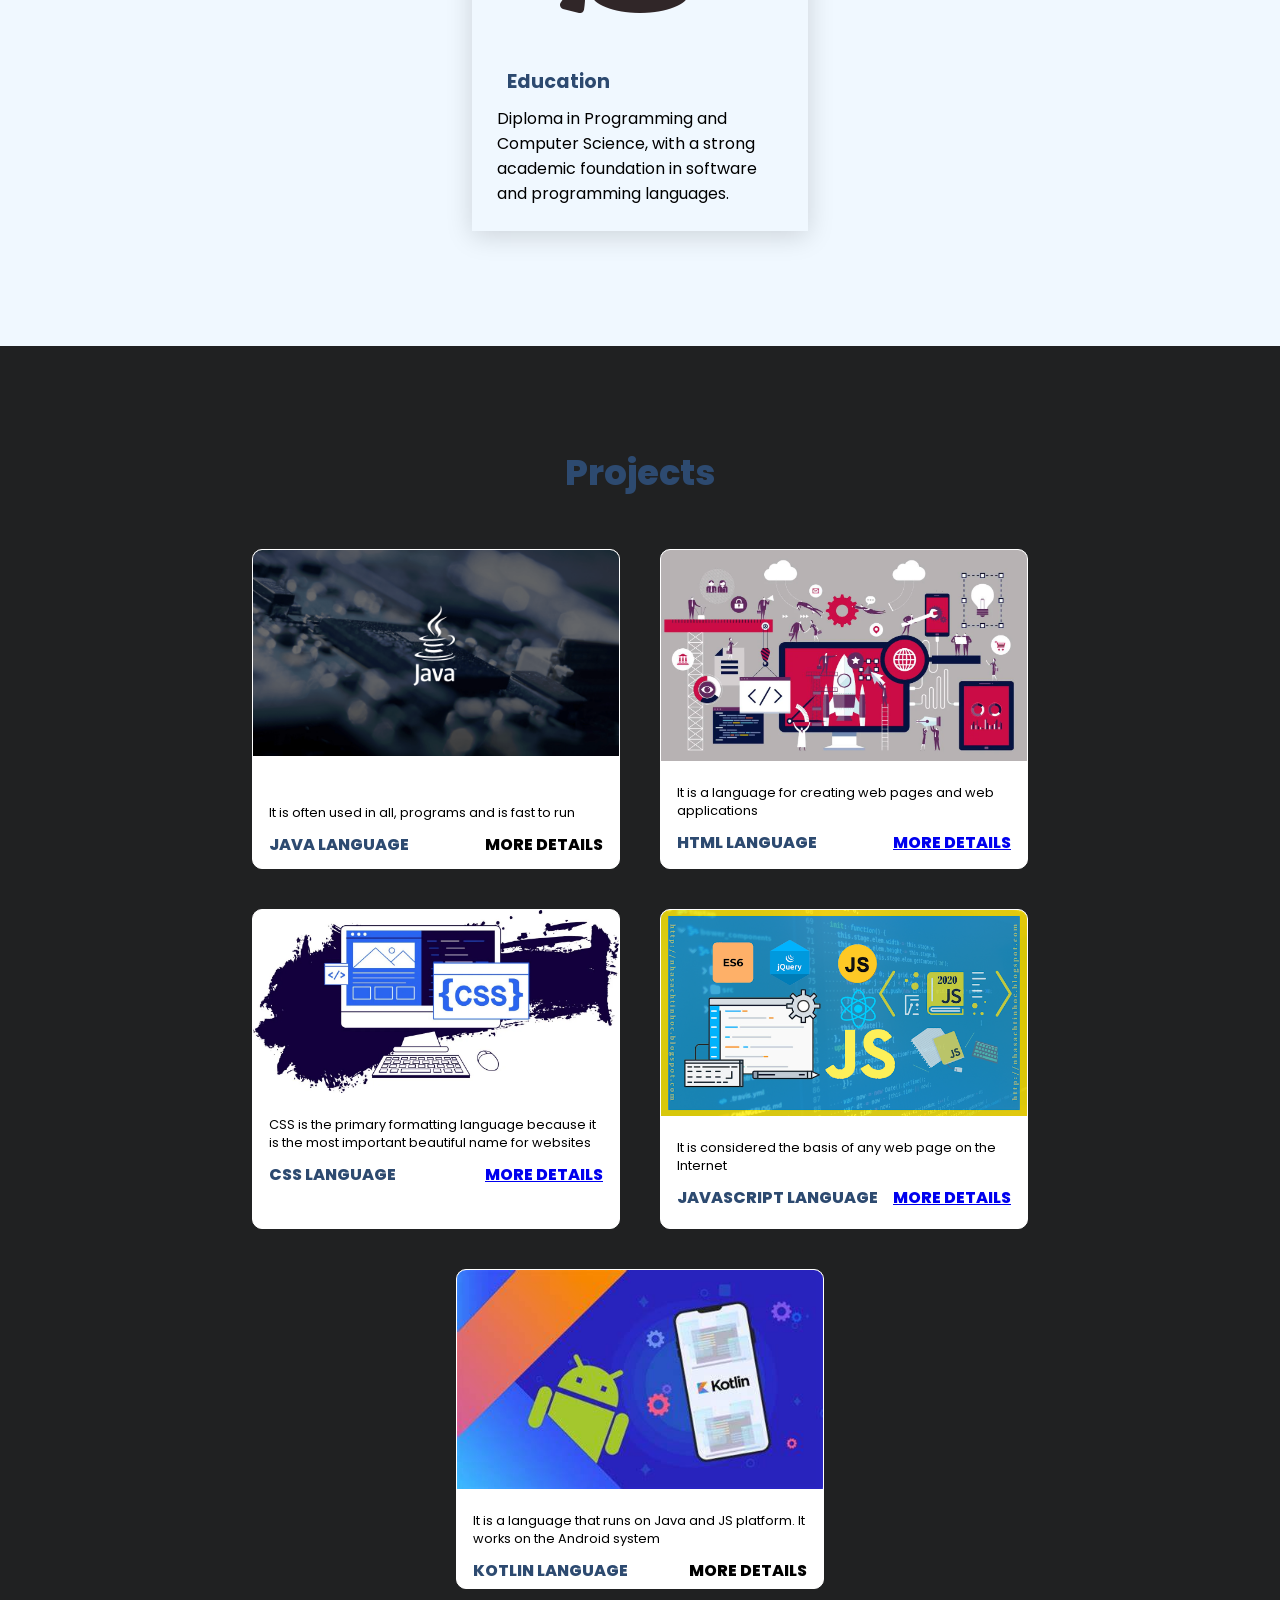
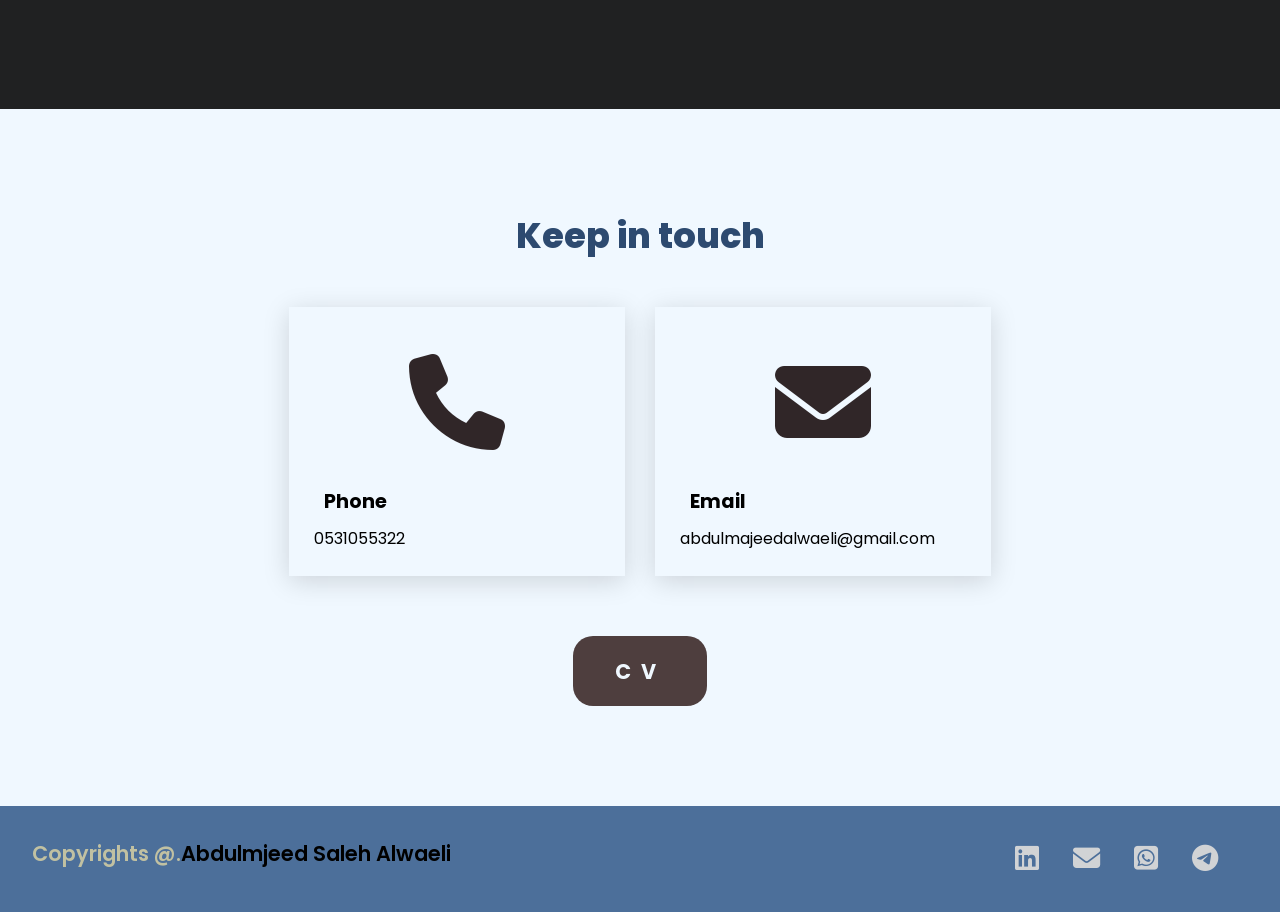
==== commit f65f80c4: "Update index.html" ====
--- a/index.html
+++ b/index.html
@@ -38,6 +38,8 @@
             <br>
             <br>
         </div>
+            <br>
+            <br>
     </section>
 
     <section class="cards" id="About_me">
@@ -48,10 +50,8 @@
                     <i class="fas fa-edit"></i>
                 </div>
                 <div class="info">
-                    <h3>Script Writing</h3>
-                    <p>Researching and writing texts for different topics and
-                         different applications to strengthen the skill
-                    </p>
+                    <h3>Summary</h3>
+                    <p>IT Support Technician with hands-on experience in hardware, software, and network troubleshooting, dedicated to resolving issues efficiently within SLAs.</p>
                 </div>
             </div>
             <div class="card">
@@ -59,10 +59,8 @@
                     <i class="fas fa-video"></i>
                 </div>
                 <div class="info">
-                    <h3>Video Production</h3>
-                    <p>Record and shoot videos taking into consderation propre settings,
-                        followed by production & post-production work
-                    </p>
+                    <h3>Professional Experience</h3>
+                    <p>I currently work at Cloud Solution Company, where I troubleshoot hardware, software, and network issues. I handle over 50 support tickets every day, manage IT documents, prepare performance reports, and monitor systems using Zabbix and Grafana.</p>
                 </div>
             </div>
             <div class="card">
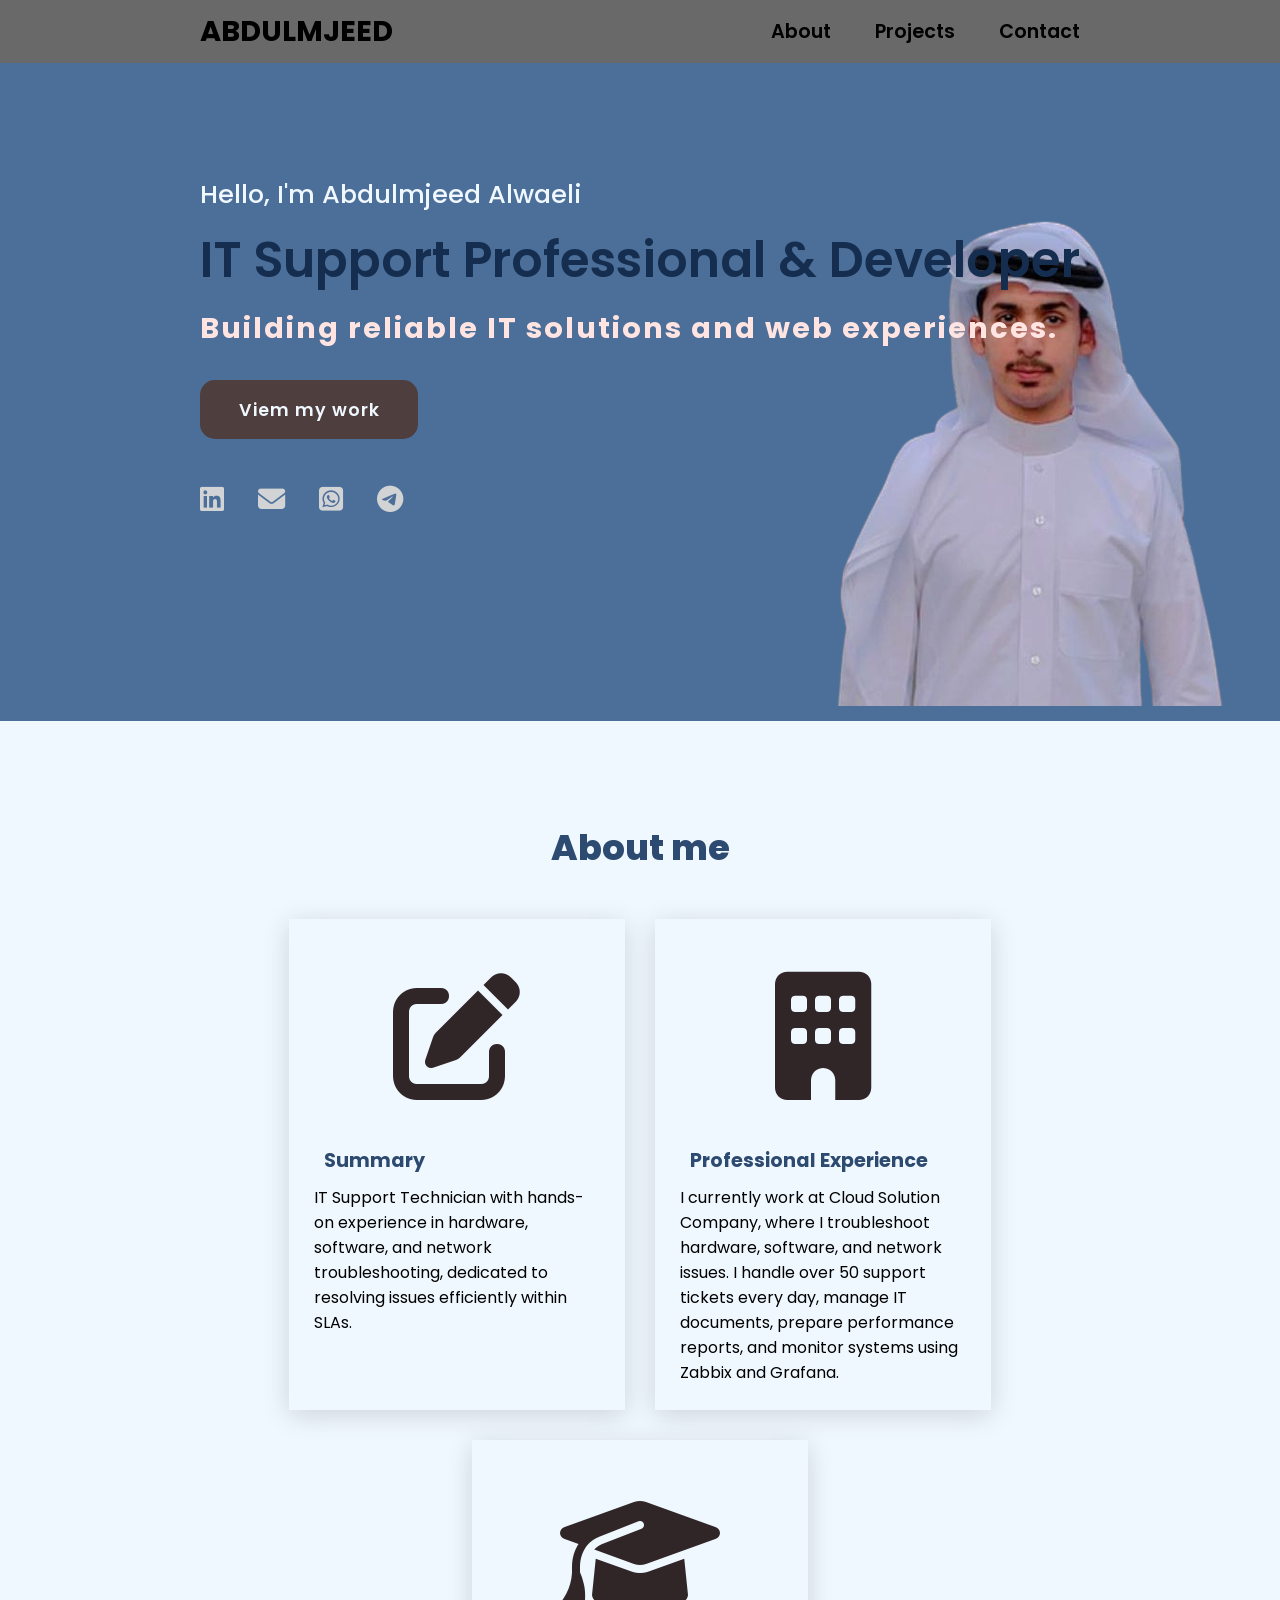
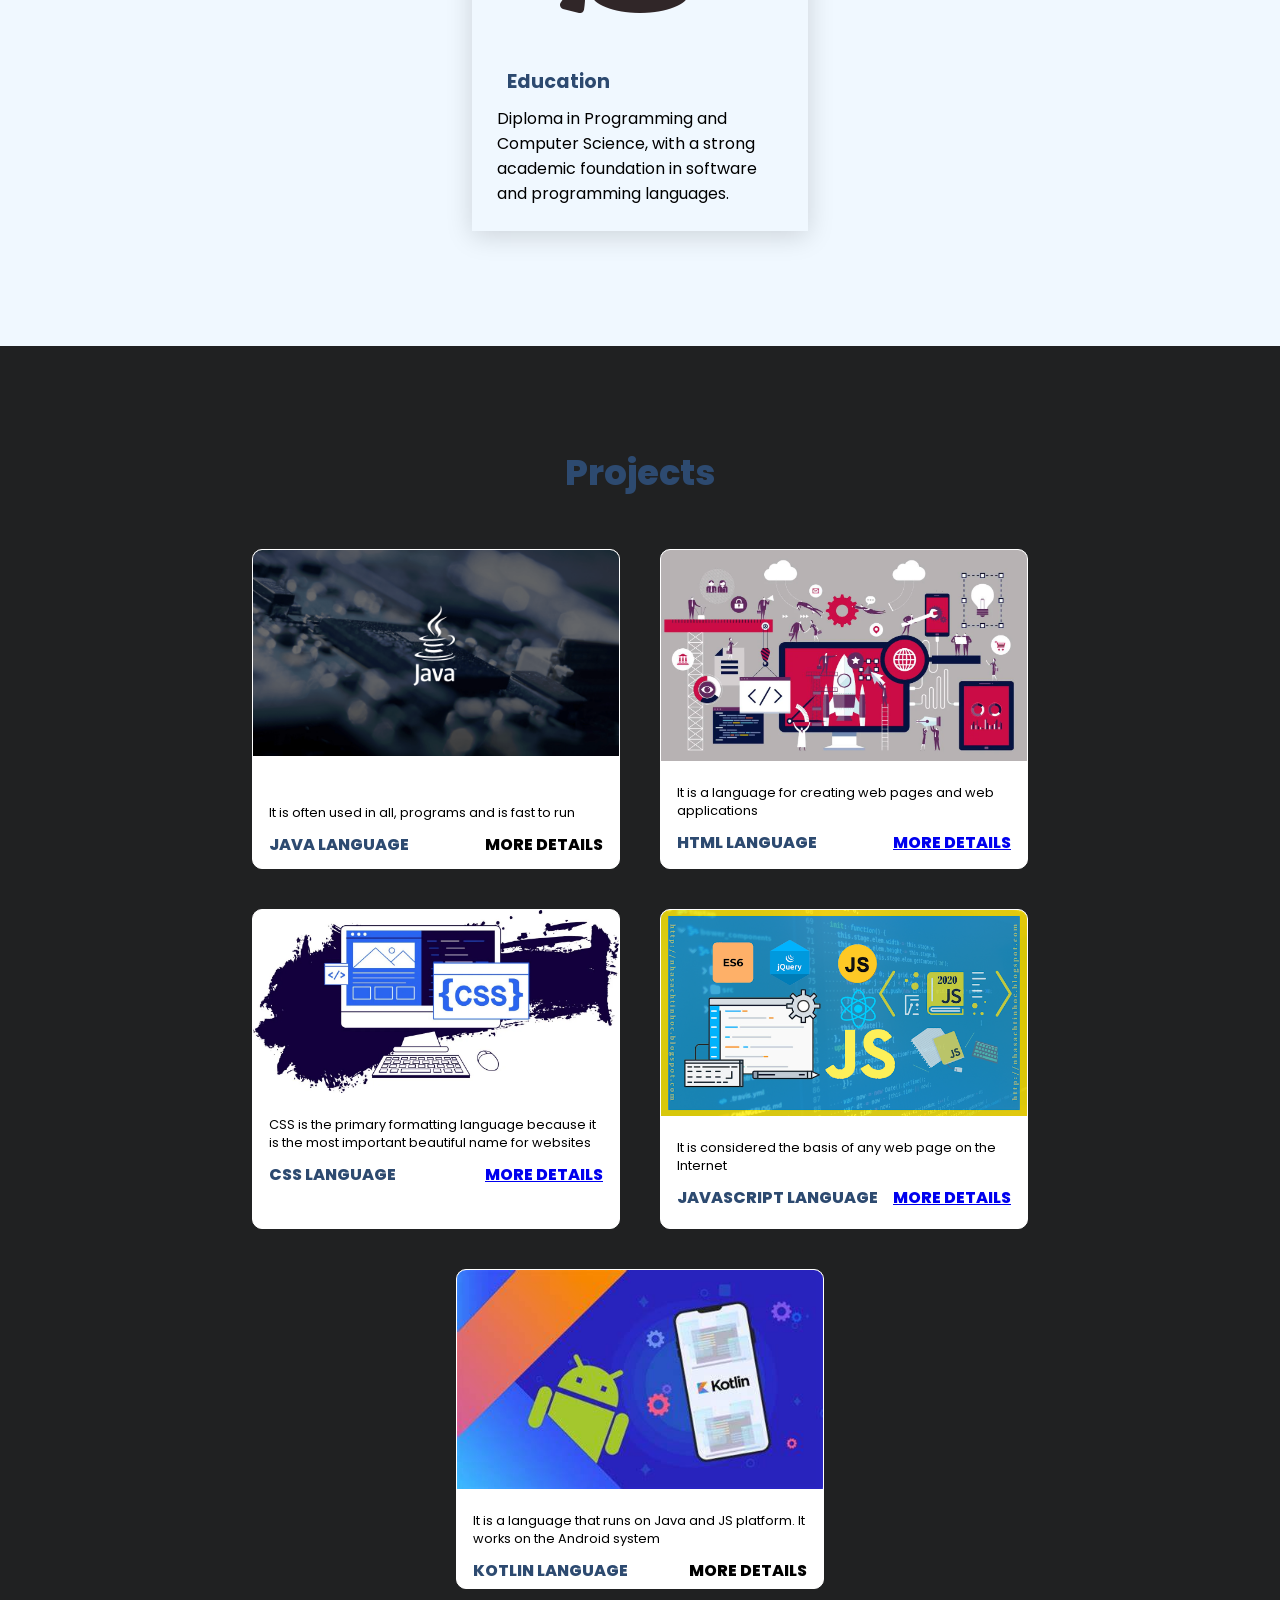
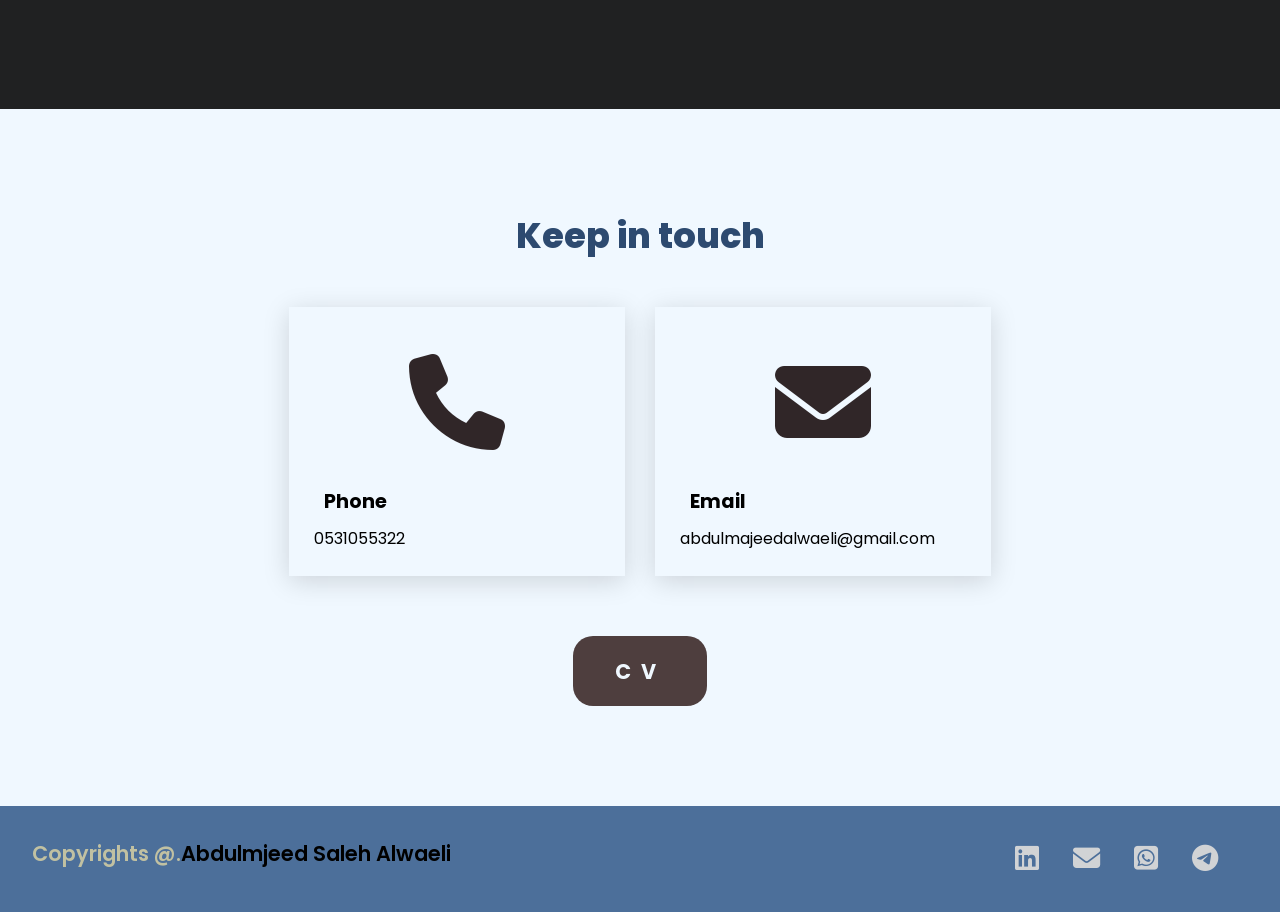
==== commit 7aa6dede: "Update index.html" ====
--- a/index.html
+++ b/index.html
@@ -56,7 +56,7 @@
             </div>
             <div class="card">
                 <div class="icon">
-                    <i class="fas fa-video"></i>
+                    <i class="fa-solid fa-building card-icon"></i>
                 </div>
                 <div class="info">
                     <h3>Professional Experience</h3>
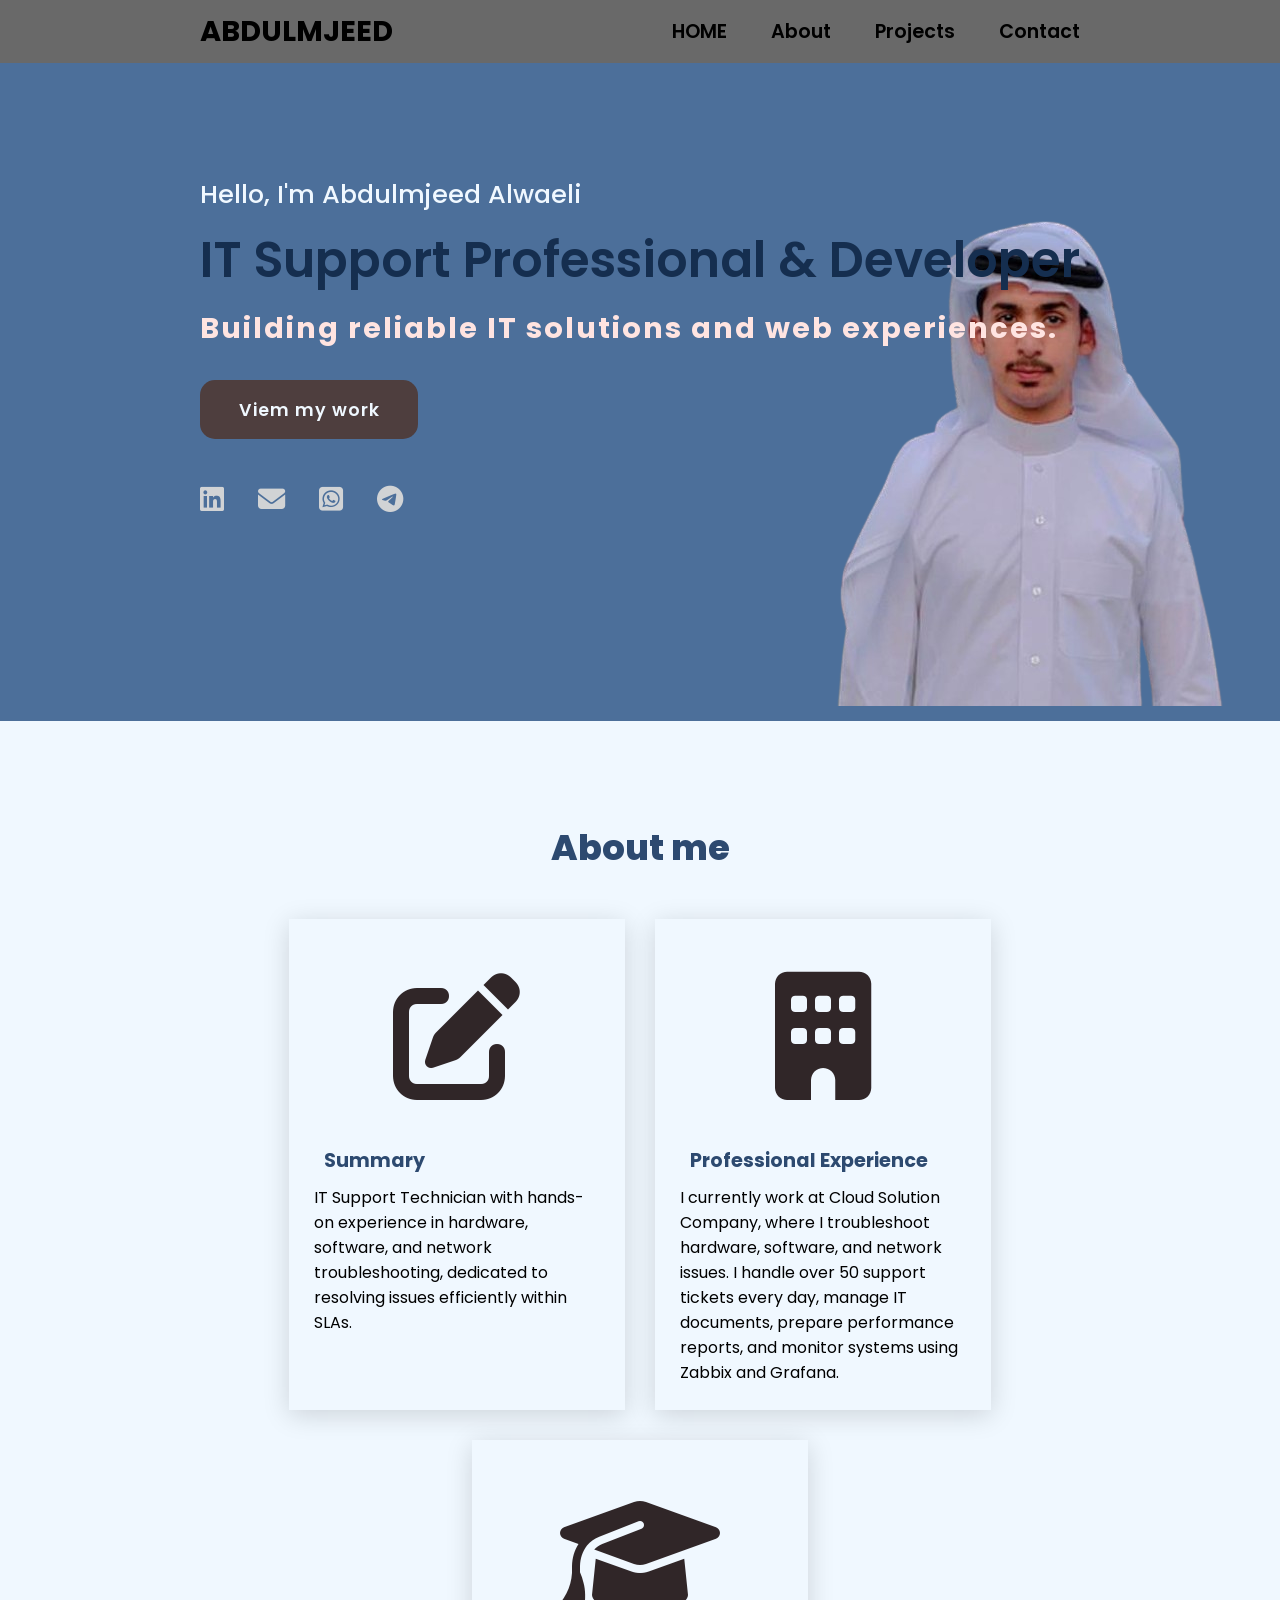
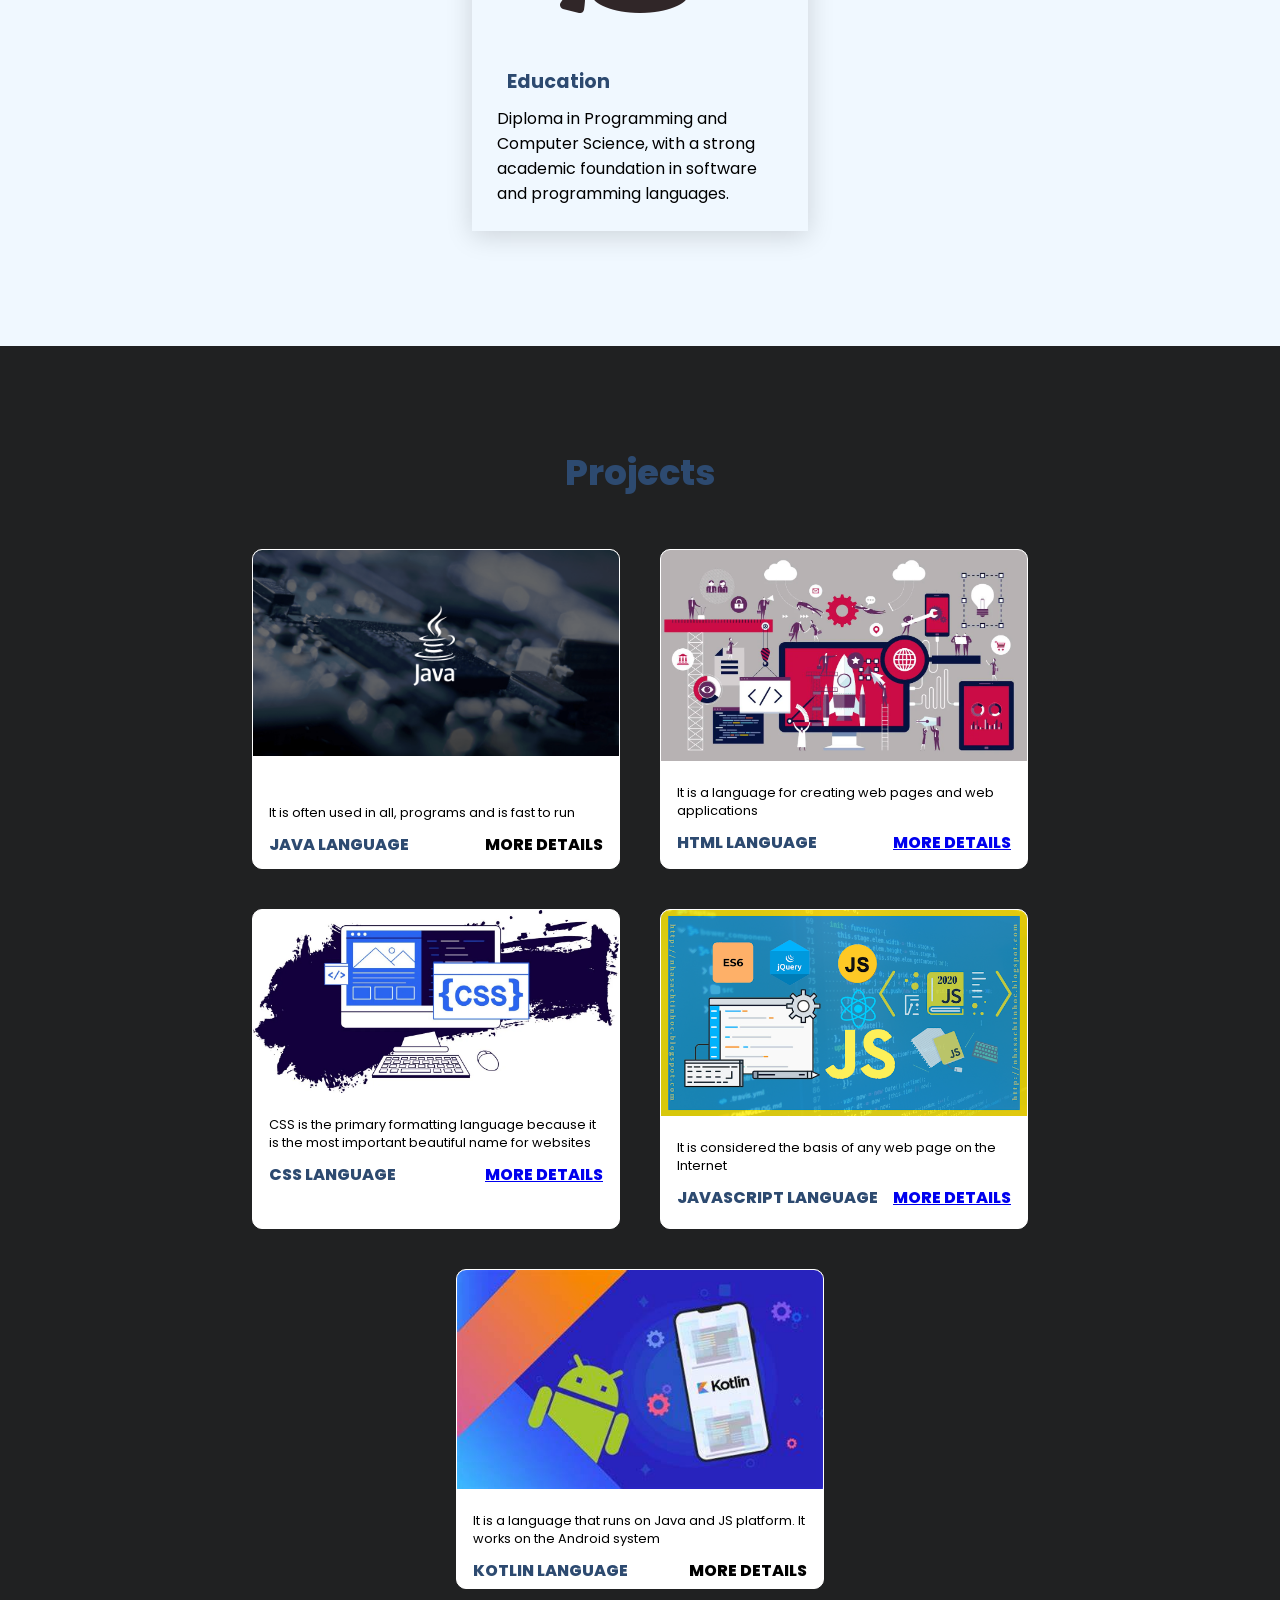
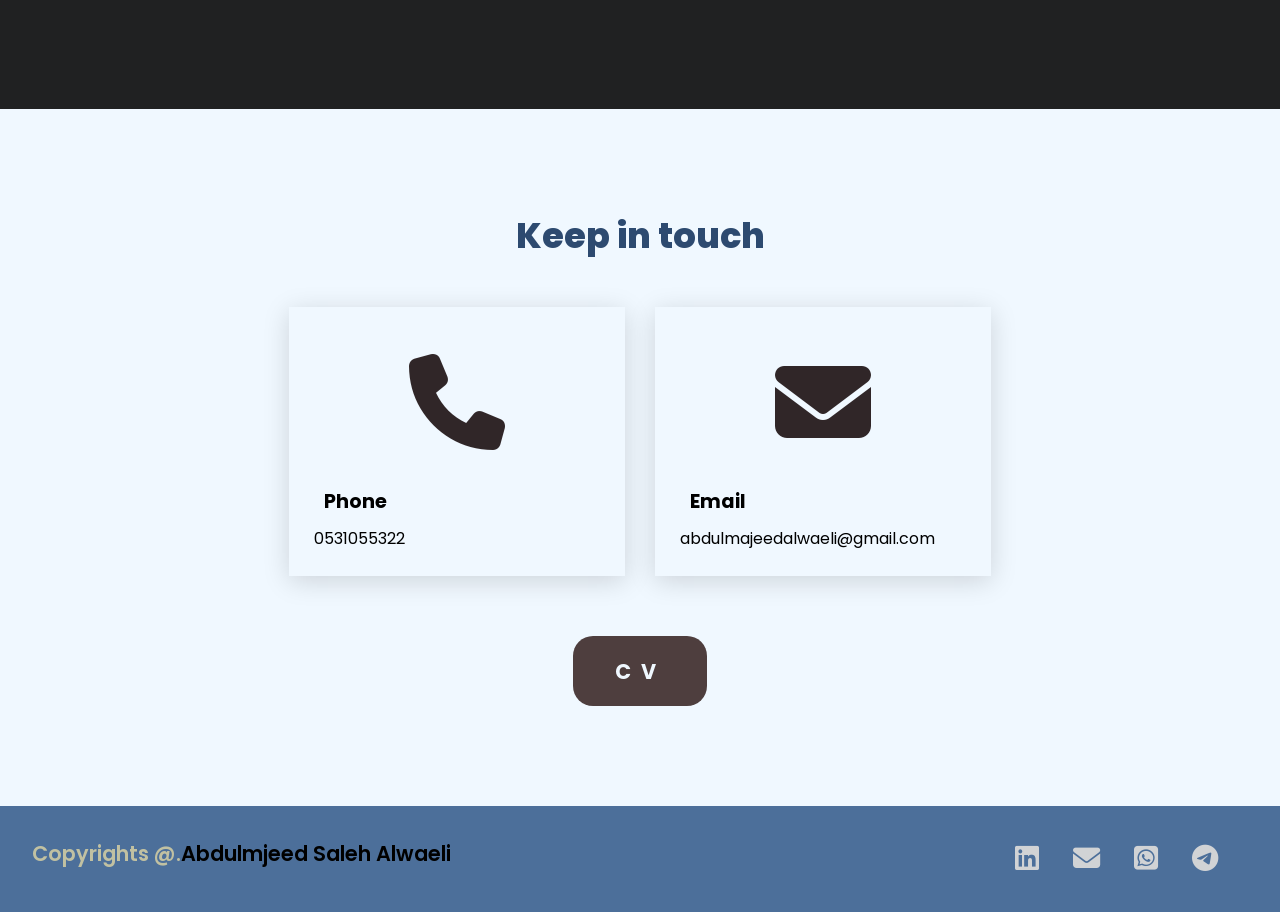
==== commit 7d7c41d4: "Update index.html" ====
--- a/index.html
+++ b/index.html
@@ -11,6 +11,7 @@
     <header>
          <a href="#" class="logo">Abdulmjeed</a>
          <nav class="navigation">
+            <a href="#">HOME</a>
             <a href="#About_me">About</a>
             <a href="#projects">Projects</a>
             <a href="#contact">Contact</a>
